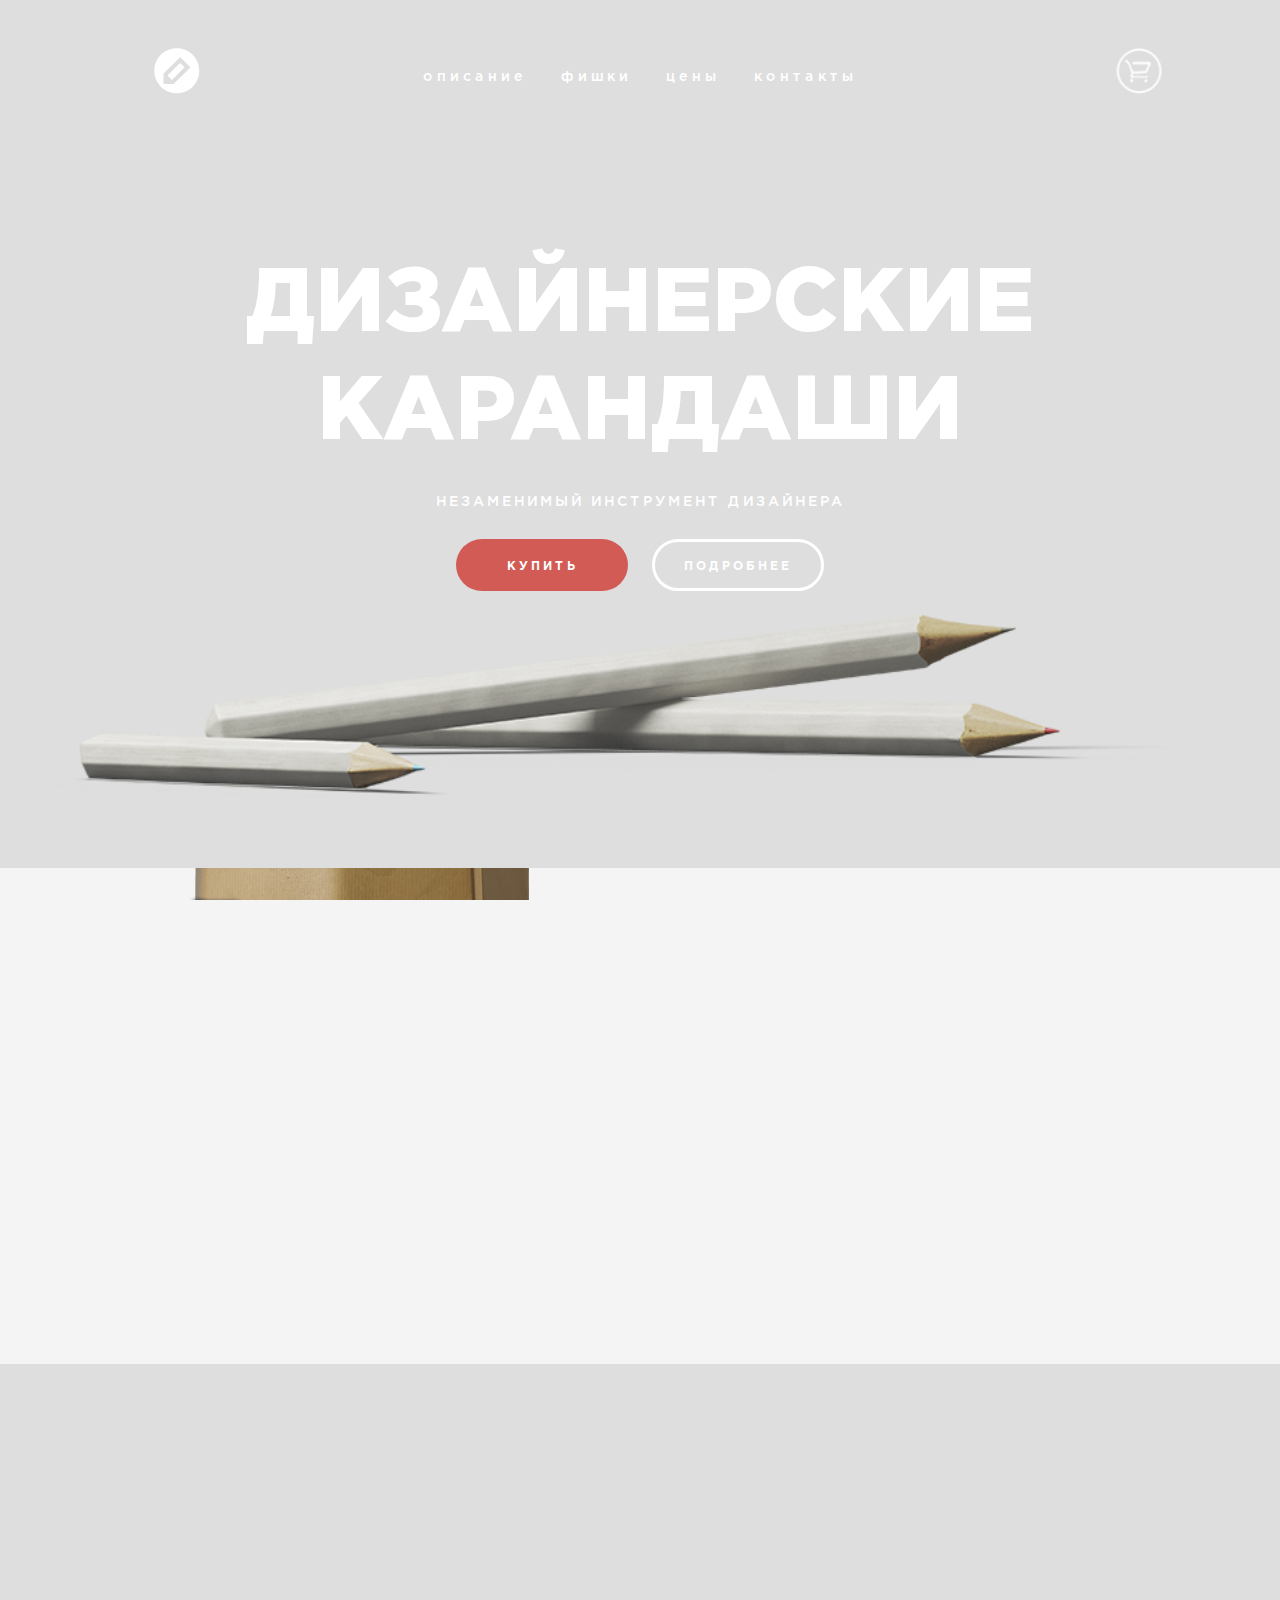
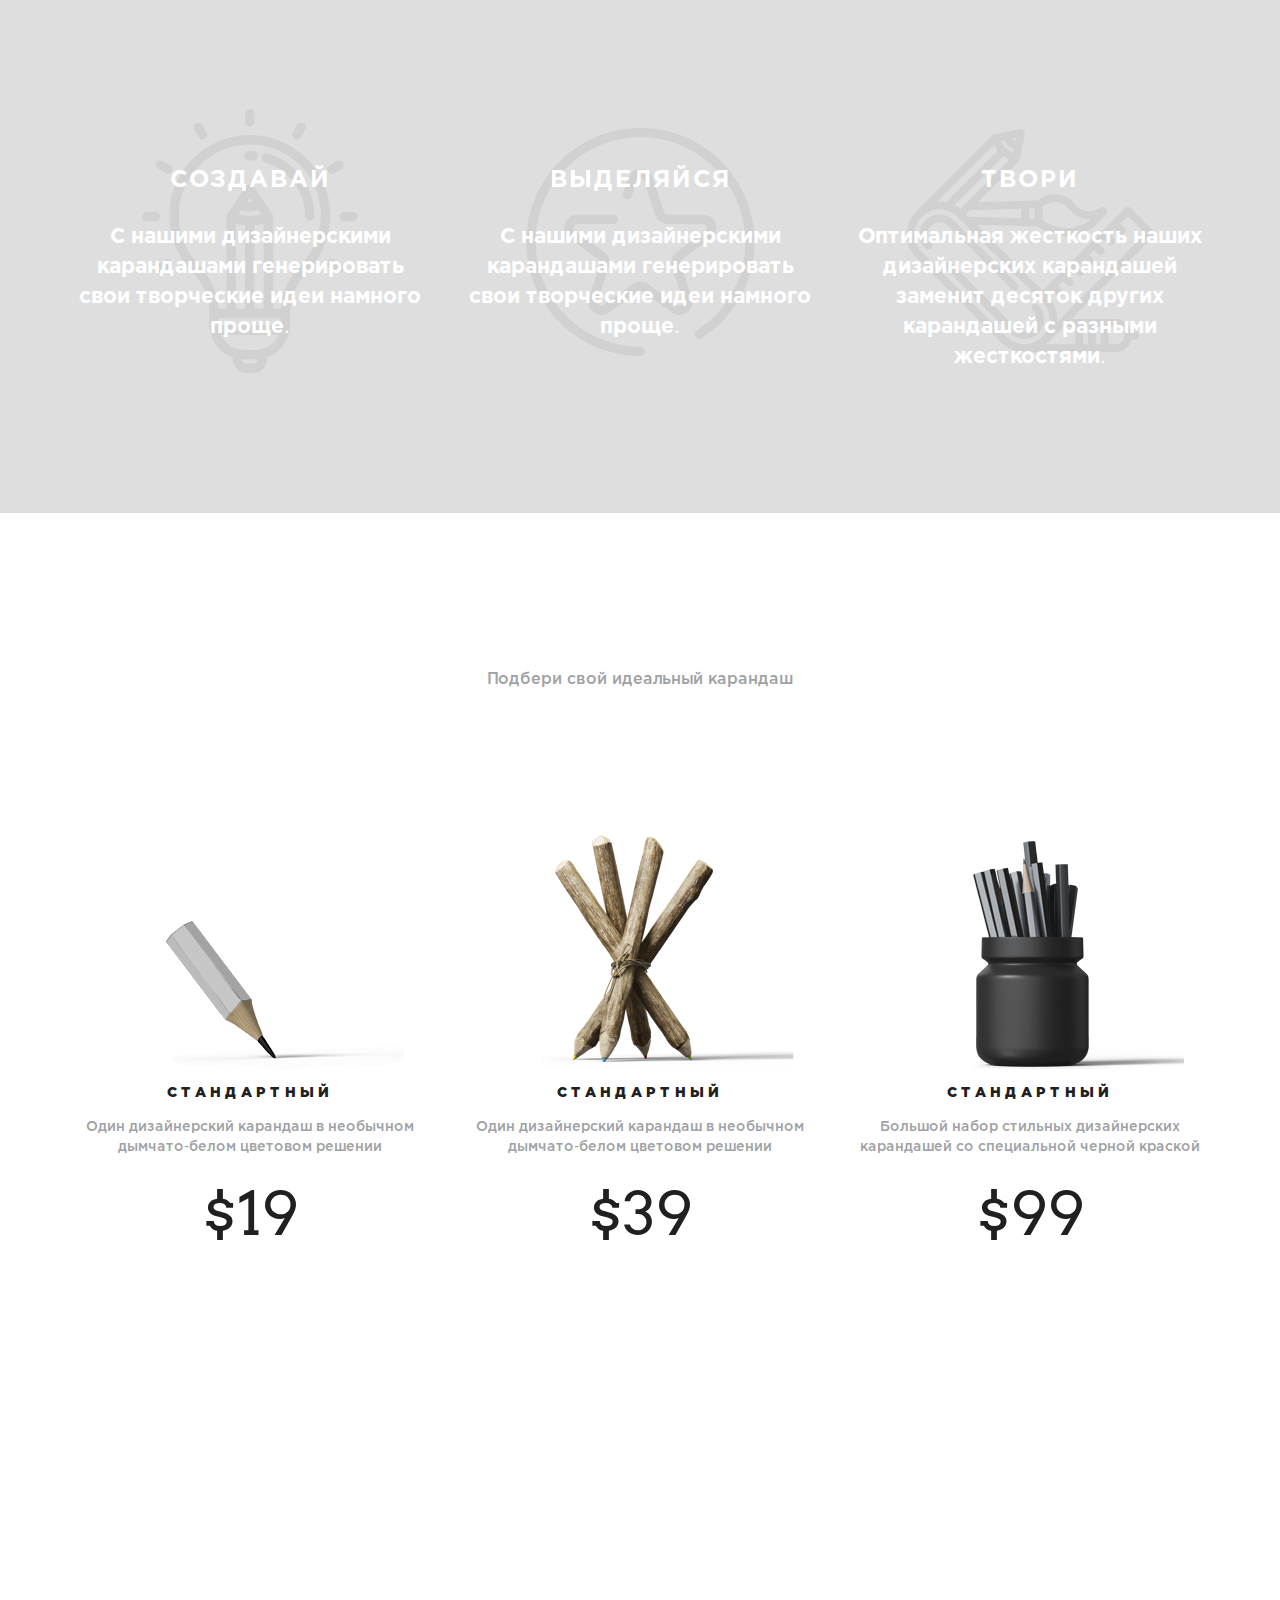
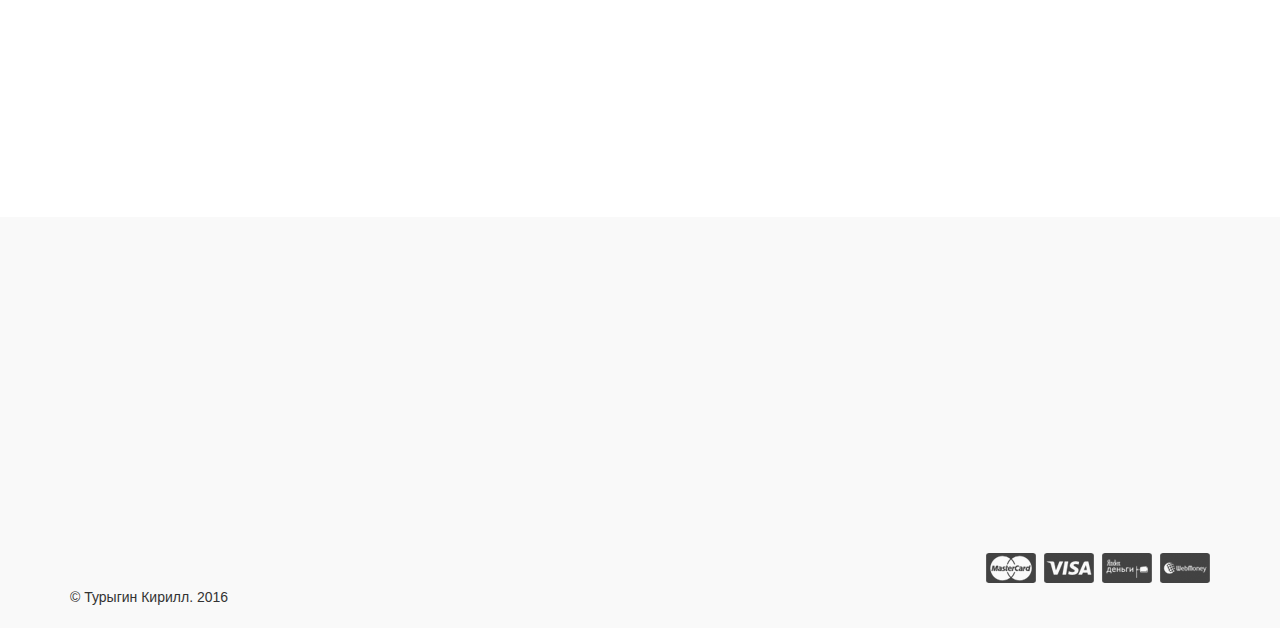
==== pensils/index.html @ 2b2a5c57 "gihub" ====
<!DOCTYPE html>
<html lang="ru">
<head>
	<meta charset="UTF-8">
	<title>Дизайнерские карандаши</title>
  <link rel="stylesheet" href="css/bootstrap.min.css">
  <link rel="stylesheet" href="/css/font-awesome.min.css">
  <link href="https://fonts.googleapis.com/css?family=Arvo" rel="stylesheet">
  <link rel="stylesheet" href="css/animate.min.css">
	<link rel="stylesheet" href="css/style.css">
</head>
<body>
    <header>
    	<div class="container">
    		<div class="row">
    		<div class="col-xs-1 col-md-2">
    			<a href="#"><img class="logo" src="images/Logo svg.svg" onerror="this.onerror=null; this.src='images/Logo.png'"></a>
    		</div>
            <div class="col-xs-10 col-md-8">
            	<ul class="menu">
            		<li><a href="#">описание</a></li>
            		<li><a href="#">фишки</a></li>
            		<li><a href="#">цены</a></li>
            		<li><a href="#">контакты</a></li>
            	</ul>
            </div>
    		<div class=" col-xs-1 col-md-2">
    			<a href="#"><img class="cart" src="images/korzina svg.svg" onerror="this.onerror=null; this.src='images/korzina.png'"></a>
    		</div>
    		</div>
    		<div class="row">
    			<h1 class="wow fadeInDown">Дизайнерские карандаши</h1>
    			<p class="deskr">Незаменимый инструмент дизайнера</p>
    			<p>
    				<a class="btn btn-red" href="#">купить</a>
    				<a class="btn btn-white" ref="#">подробнее</a>
    			</p>
    			<img class="pens-head" src="images/Pencils2.png" alt="карандаши">


    		</div>
    		</div>
    </header>

    <section class="sec-2">
    <div class="container">
    	<div class="row">
    		<div class="col-sm-6 col-sm-offset-6">
    			<p class="wow fadeInRight sec-2-cont">
    				Что может быть проще карандаша? Этот простой инструмент, знакомый всем с детства, не такой уж и примитивный, как кажется на первый взгляд. Наши дизайнерские карандаши позволяют не только чертить, писать и рисовать, но и создавать разнообразные художественные эффекты, эскизы, картины! Любой художник, графический дизайнер и любой другой человек творческой профессии должен иметь такой дизайнерский карандаш.
    			</p>
    		</div>
    	</div>
    </div>
    	
    </section>

   <section class="sec-3">
   	<div class="container">
   	<h2 class="wow fadeInUp" >Твой карандаш <br> — твоё оружие.</h2>
   		<div class="row">
   		<div class="col-xs-10 col-xs-offset-1 col-sm-4 col-sm-offset-0 col1">
   			<h3>Создавай</h3>
   			<p>
   			С нашими дизайнерскими карандашами генерировать свои творческие идеи намного проще.
   			</p>
   		</div>

   		<div class="col-xs-10 col-xs-offset-1 col-sm-4 col-sm-offset-0 col2">
   			<h3>Выделяйся</h3>
   			<p>
   			С нашими дизайнерскими карандашами генерировать свои творческие идеи намного проще.
   			</p>
   		</div>

   		<div class=" col-xs-10 col-xs-offset-1 col-sm-4 col-sm-offset-0 col3">
   			<h3>Твори</h3>
   			<p>
   			Оптимальная жесткость наших дизайнерских карандашей заменит десяток других карандашей с разными жесткостями.
   			</p>
   		</div>
   			
   		</div>
      <img class="wow fadeInRight bomb" src="images/Bomb.png" alt="">
   	</div>
   </section>

   <section class="sec4">
     <img class="wow rotateInUpLeft img4" src="images/Pencil.png" alt="">
     <div class="container">
      <h2 class="wow pulse" >Цены</h2>
      <p class="h3">Подбери свой идеальный карандаш</p>
       <div class="row">
         <div class="col=xs=8 col-sm-offset-2 col-sm-6 col-sm-offset-3 col-md-4 col-md-offset-0 card">
         <div class="img-wrap">
           <img src="images/Pencil one.png" alt="">
         </div>
           
           <h3>Стандартный</h3>
           <p>
           Один дизайнерский карандаш в необычном дымчато-белом цветовом решении
           </p>
          <p class="prise">$19</p>
          <a href="#" class="btn btn-card">купить</a>
         </div>

         <div class="col=xs=8 col-sm-offset-2 col-sm-6 col-sm-offset-3  col-md-4 col-md-offset-0 card">
          <div class="img-wrap">
           <img src="images/Pencils fore.png" alt="">
         </div>
           <h3>Стандартный</h3>
           <p>
           Один дизайнерский карандаш в необычном дымчато-белом цветовом решении
           </p>
          <p class="prise">$39</p>
          <a href="#" class="btn btn-card">купить</a>
         </div>

         <div class="col=xs=8 col-sm-offset-2 col-sm-6 col-sm-offset-3  col-md-4 col-md-offset-0 card">
          <div class="img-wrap">
           <img src="images/Pencils black.png" alt="">
           </div>
           <h3>Стандартный</h3>
           <p>
           Большой набор стильных дизайнерских карандашей со специальной черной краской
           </p>
          <p class="prise">$99</p>
          <a href="#" class="btn btn-card">купить</a>

        </div>
       </div>
     </div>
   </section>

   <section class="sec5">
     <div class="container">
       <div class="row">
         <h2 class="wow fadeInLeft" >Подпишись на новости и получи дизайнерский лист бумаги бесплатно!
         </h2>
         <img class="paper" src="images/paper.png" alt="">
         <form class="wow zoomIn form1" action="#">
           <input class="email" type="email" placeholder="E-mail">
           <button type="submit" value="" class="btn-form"><i class="fa fa-envelope-o fa-lg" aria-hidden="true"></i></button>
         </form>
       </div>
     </div>
   </section>

   <footer>
     <div class="container">
       <div class="row">
         <div class="col-sm-4 copy">
           <p>
             © Турыгин Кирилл. 2016
           </p>
         </div>
         <div class="col-sm-8 social">
           <div class="social-icon">

           <a href="#">
             <span class="fa-stack fa-lg">
               <i class="fa fa-circle fa-stack-2x"></i>
               <i class="fa fa-instagram fa-stack-1x fa-inverse"></i>
             </span>
            </a>

            <a href="#">
             <span class="fa-stack fa-lg">
               <i class="fa fa-circle fa-stack-2x"></i>
               <i class="fa fa-vk fa-stack-1x fa-inverse"></i>
             </span>
            </a>

            <a href="#">
              <span class="fa-stack fa-lg">
               <i class="fa fa-circle fa-stack-2x"></i>
               <i class="fa fa-facebook fa-stack-1x fa-inverse"></i>
             </span>
             </a>

             <a href="#">
              <span class="fa-stack fa-lg">
               <i class="fa fa-circle fa-stack-2x"></i>
               <i class="fa fa-twitter fa-stack-1x fa-inverse"></i>
             </span>
             </a>


           </div>
           <div class="banking">
           <a href="#"><img src="images/mastercard-64.png" alt=""></a>
           <a href="#"><img src="images/visa-64.png" alt=""></a>
           <a href="#"><img src="images/yandex-64.png" alt=""></a>
           <a href="#"><img src="images/webmoney-64.png" alt=""></a>
             
           </div>
         </div>
       </div>
     </div>
   </footer>

<script src="js/wow.min.js"></script>

<script>
  new WOW().init();
</script>

</body>
</html>
---- pensils/css/style.css ----
@font-face {
  font-family: 'Gotham Pro- black';
  src: url('../fonts/GothamPro-Black.eot');
  src: url('../fonts/GothamPro-Black.eot?#iefix') format('embedded-opentype'), url('../fonts/GothamPro-Black.woff2') format('woff2'), url('../fonts/GothamPro-Black.woff') format('woff'), url('../fonts/GothamPro-Black.ttf') format('truetype'), url('../fonts/GothamPro-Black.svg#GothamPro-Black') format('svg');
  font-weight: 900;
  font-style: normal;
}
@font-face {
  font-family: 'Gotham Pro medium';
  src: url('../fonts/GothamPro-Medium.eot');
  src: url('../fonts/GothamPro-Medium.eot?#iefix') format('embedded-opentype'), url('../fonts/GothamPro-Medium.woff2') format('woff2'), url('../fonts/GothamPro-Medium.woff') format('woff'), url('../fonts/GothamPro-Medium.ttf') format('truetype'), url('../fonts/GothamPro-Medium.svg#GothamPro-Medium') format('svg');
  font-weight: 500;
  font-style: normal;
}
@font-face {
  font-family: 'Gotham Pro bold';
  src: url('../fonts/GothamPro-Bold.eot');
  src: url('../fonts/GothamPro-Bold.eot?#iefix') format('embedded-opentype'), url('../fonts/GothamPro-Bold.woff2') format('woff2'), url('../fonts/GothamPro-Bold.woff') format('woff'), url('../fonts/GothamPro-Bold.ttf') format('truetype'), url('../fonts/GothamPro-Bold.svg#GothamPro-Bold') format('svg');
  font-weight: bold;
  font-style: normal;
}
a,
a:hover,
a:active,
a:visited {
  text-decoration: none;
}
h2 {
  font-family: 'Gotham Pro- black', sans-serif;
  font-size: 80px;
  line-height: 1.2;
  text-transform: uppercase;
  color: #ffffff;
}
.btn {
  display: inline-block;
  width: 172px;
  height: 52px;
  text-align: center;
  border-radius: 26px;
  color: #ffffff;
  font-family: 'Gotham Pro bold', sans-serif;
  font-size: 12px;
  letter-spacing: 3px;
  text-transform: uppercase;
  padding-top: 19px;
  vertical-align: middle;
}
.btn:hover {
  color: #ffffff;
}
/* первый экран*/
header {
  background-color: #dedede;
  text-align: center;
}
header h1 {
  font-family: 'Gotham Pro- black', sans-serif;
  font-size: 90px;
  color: #ffffff;
  text-transform: uppercase;
  text-align: center;
  margin-top: 150px;
  line-height: 1.2em;
  margin-bottom: 25px;
}
.deskr {
  color: #ffffff;
  font-style: 14px;
  font-family: 'Gotham Pro medium', sans-serif;
  text-transform: uppercase;
  letter-spacing: 3px;
  margin: 0;
  padding: 0;
  margin-bottom: 27px;
}
.logo {
  width: 46px;
  height: 46px;
  margin-top: 48px;
  margin-left: 48px;
}
.cart {
  float: right;
  width: 46px;
  height: 46px;
  margin-top: 48px;
  margin-right: 48px;
}
.menu {
  display: block;
  text-align: center;
  margin-top: 66px;
  padding: 0;
}
.menu li {
  display: inline-block;
  text-align: center;
  margin: 0 15px;
  padding: 0;
}
.menu li a {
  font-size: 14px;
  color: #ffffff;
  font-family: 'Gotham Pro Medium', sans-serif;
  letter-spacing: 4px;
  position: relative;
}
.menu li a::after {
  content: "";
  position: absolute;
  display: block;
  width: 0px;
  height: 3px;
  left: -2px;
  top: 130%;
  background-color: #a9252a;
  -webkit-transition: all 0.5s;
  -o-transition: all 0.5s;
  transition: all 0.5s;
}
.menu li:hover a {
  color: #a9252a;
}
.menu li:hover a::after {
  width: 100%;
}
.btn-red {
  background-color: #d25b55;
}
.btn-white {
  margin-left: 20px;
  padding-top: 16px;
  border: 3px solid #ffffff;
}
.pens-head {
  padding-top: 10px;
  padding-bottom: 65px;
  min-width: 100%;
}
/* конец первого экрана*/
/* второй экран*/
.sec-2 {
  background: #f4f4f4 url(../images/Pencils.png) 20% 100% no-repeat fixed;
  margin: 0;
  padding: 0;
}
.sec-2-cont {
  font-family: 'Gotham Pro medium', sans-serif;
  font-size: 16px;
  color: #515151;
  margin-top: 174px;
  margin-bottom: 139px;
}
/* конец второго экрана  */
/* третий экран  */
.sec-3 {
  margin: 0;
  padding: 0;
  position: relative;
  text-align: center;
  background-color: #dedede;
  color: #ffffff;
  padding-bottom: 100px;
}
.sec-3 h2 {
  padding-top: 1px;
}
.sec-3 h3 {
  font-size: 24px;
  text-transform: uppercase;
  letter-spacing: 2px;
  padding-top: 50px;
  font-family: 'Gotham Pro bold', sans-serif;
}
.sec-3 p {
  font-size: 21px;
  font-family: 'Gotham Pro bold', sans-serif;
  padding-bottom: 20px;
}
.col1 {
  background: url(../images/lamp.png) 50% 65% no-repeat;
}
.col2 {
  background: url(../images/F2.png) 50% 60% no-repeat;
}
.col3 {
  background: url(../images/f3.png) 50% 40% no-repeat;
}
.bomb {
  position: absolute;
  right: 0;
  top: 0;
}
/* конец третьего экрана */
/* четвертый экран */
.sec4 {
  position: relative;
  text-align: center;
  padding-bottom: 50px;
}
.sec4 .img4 {
  position: absolute;
  top: -60px;
  left: 15px;
}
.sec4 h2 {
  color: #4c4c4c;
  margin-bottom: 0;
  padding-bottom: 0;
  line-height: 1;
}
.sec4 .h3 {
  margin-top: 0;
  padding-top: 10px;
  color: #9fa2a5;
  font-family: 'Gotham Pro medium', sans-serif;
  font-size: 16px;
  padding-bottom: 50px;
}
.sec4 h3 {
  color: #202020;
  text-transform: uppercase;
  letter-spacing: 4px;
  font-family: 'Gotham Pro- black', sans-serif;
  font-size: 14px;
}
.sec4 .card {
  margin-top: 50px;
  border: 1px solid #fff;
  border-radius: 5px;
}
.sec4 .card p {
  color: #9fa2a5;
  font-size: 14px;
  font-family: 'Gotham Pro medium', sans-serif;
}
.sec4 .card .img-wrap {
  height: 260px;
  position: relative;
}
.sec4 .card .img-wrap img {
  position: absolute;
  right: 25px;
  bottom: 0;
}
.sec4 .card .prise {
  font-family: 'Arvo', serif;
  font-size: 60px;
  color: #202020;
  margin: 0;
  padding: 0;
  padding-bottom: 24px;
}
.sec4 .card:hover {
  border: 1px solid #a1a1a1;
  background-color: #595959;
}
.sec4 .card:hover .btn-card {
  background-color: #d25b55;
}
.sec4 .card .btn-card {
  margin-bottom: 37px;
  height: 47px;
  width: 161px;
  padding-top: 15px;
}
/* конец четвёртого экрана */
/* пятый экран */
.sec5 {
  text-align: center;
  position: relative;
}
.sec5 h2 {
  color: #4c4c4c;
  text-transform: none;
  font-size: 60px;
  position: relative;
  z-index: 300;
  margin-bottom: 100px;
}
.paper {
  position: absolute;
  display: block;
  margin: auto;
  padding-left: 50px;
  top: 50px;
  max-width: 100%;
}
.form1 {
  position: relative;
  text-align: left;
  margin: auto;
  margin-bottom: -25px;
  z-index: 301;
  display: block;
  width: 313px;
  background: url(../images/form-bg.png) 50% 50% no-repeat;
}
.form1 .email {
  vertical-align: middle;
  margin: 0;
  padding: 0;
  margin-top: -px;
  height: 40px;
  width: 230px;
  margin-left: 30px;
  border: none;
  padding-left: 20px;
  font-size: 16px;
}
.form1 .btn-form {
  background-color: #d25b55;
  border: none;
  height: 41px;
  width: 44px;
  margin-top: 4px;
  border-top-right-radius: 5px;
  border-bottom-right-radius: 5px;
  color: #ffffff;
}
.form1 .btn-form:hover {
  background-color: red;
}
/* конец пятого экрана */
/* начало футера */
footer {
  background-color: #f9f9f9;
}
footer .row {
  margin-top: 316px;
}
footer .social-icon {
  text-align: right;
}
footer .social-icon a {
  color: #9fa2a5;
}
footer .social-icon a:hover {
  color: #d25b55;
}
.banking {
  margin-top: 20px;
  margin-bottom: 45px;
  text-align: right;
}
.banking a {
  margin-left: 4px;
}
.copy {
  padding-top: 40px;
}
/* конец футера */
/* Large desktops and laptops */
/* Portrait tablets and medium desktops */
@media (min-width: 992px) and (max-width: 1199px) {
  .bomb {
    width: 600px;
  }
}
/* Portrait tablets and small desktops */
@media (max-width: 991px) {
  .logo {
    margin-left: 0px;
  }
  .cart {
    margin-right: 0;
  }
  .menu li {
    margin: 0 10px;
  }
  .menu li a {
    letter-spacing: 1px;
  }
  header h1 {
    font-size: 70px;
  }
  .sec-2-cont {
    background-color: rgba(244, 244, 244, 0.3);
    padding: 20px 10px;
    border-radius: 5px;
  }
  h2 {
    font-size: 60px;
  }
  .bomb {
    width: 500px;
  }
  .sec4 .img4 {
    width: 250px;
    top: -42px;
  }
  .sec5 h2 {
    font-size: 40px;
  }
  .paper {
    top: 20px;
    width: 600px;
  }
  footer .row {
    margin-top: 216px;
  }
}
/* Landscape phones and portrait tablets */
@media (max-width: 767px) {
  header h1 {
    font-size: 50px;
  }
  h2 {
    font-size: 50px;
  }
  .sec-3 h2 {
    padding-top: 70px;
  }
  .bomb {
    width: 400px;
  }
  .sec5 h2 {
    font-size: 30px;
    padding: 0 20;
  }
  footer .social-icon {
    text-align: left;
  }
  footer .banking {
    text-align: left;
  }
}
/* Landscape phones and smaller */
@media (max-width: 500px) {
  .menu li {
    margin: 0 5px;
  }
  .menu li a {
    letter-spacing: 0px;
    font-size: 12px;
  }
  header h1 {
    font-size: 40px;
  }
  h2 {
    font-size: 35px;
  }
  .bomb {
    width: 300px;
  }
  .sec4 .img4 {
    width: 200px;
    top: -34px;
  }
  footer .row {
    margin-top: 150px;
  }
  .paper {
    top: 80px;
  }
}
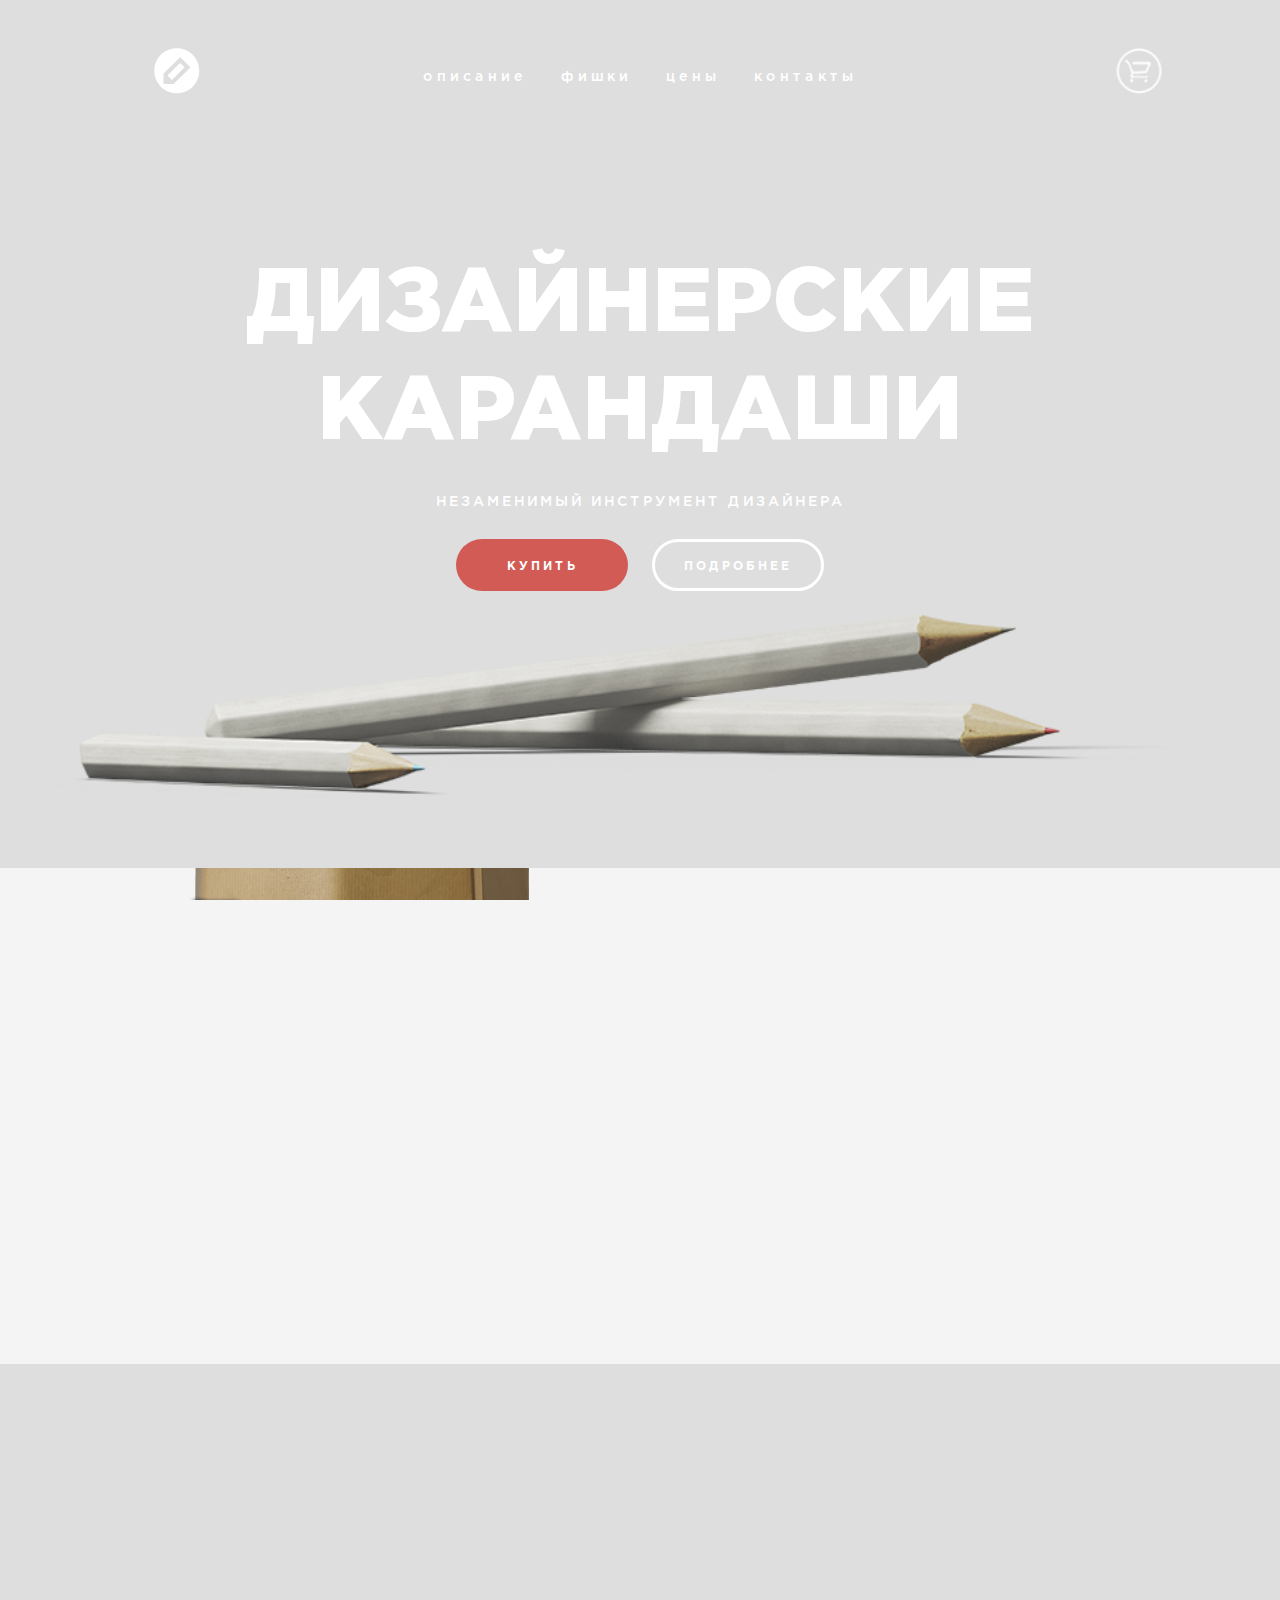
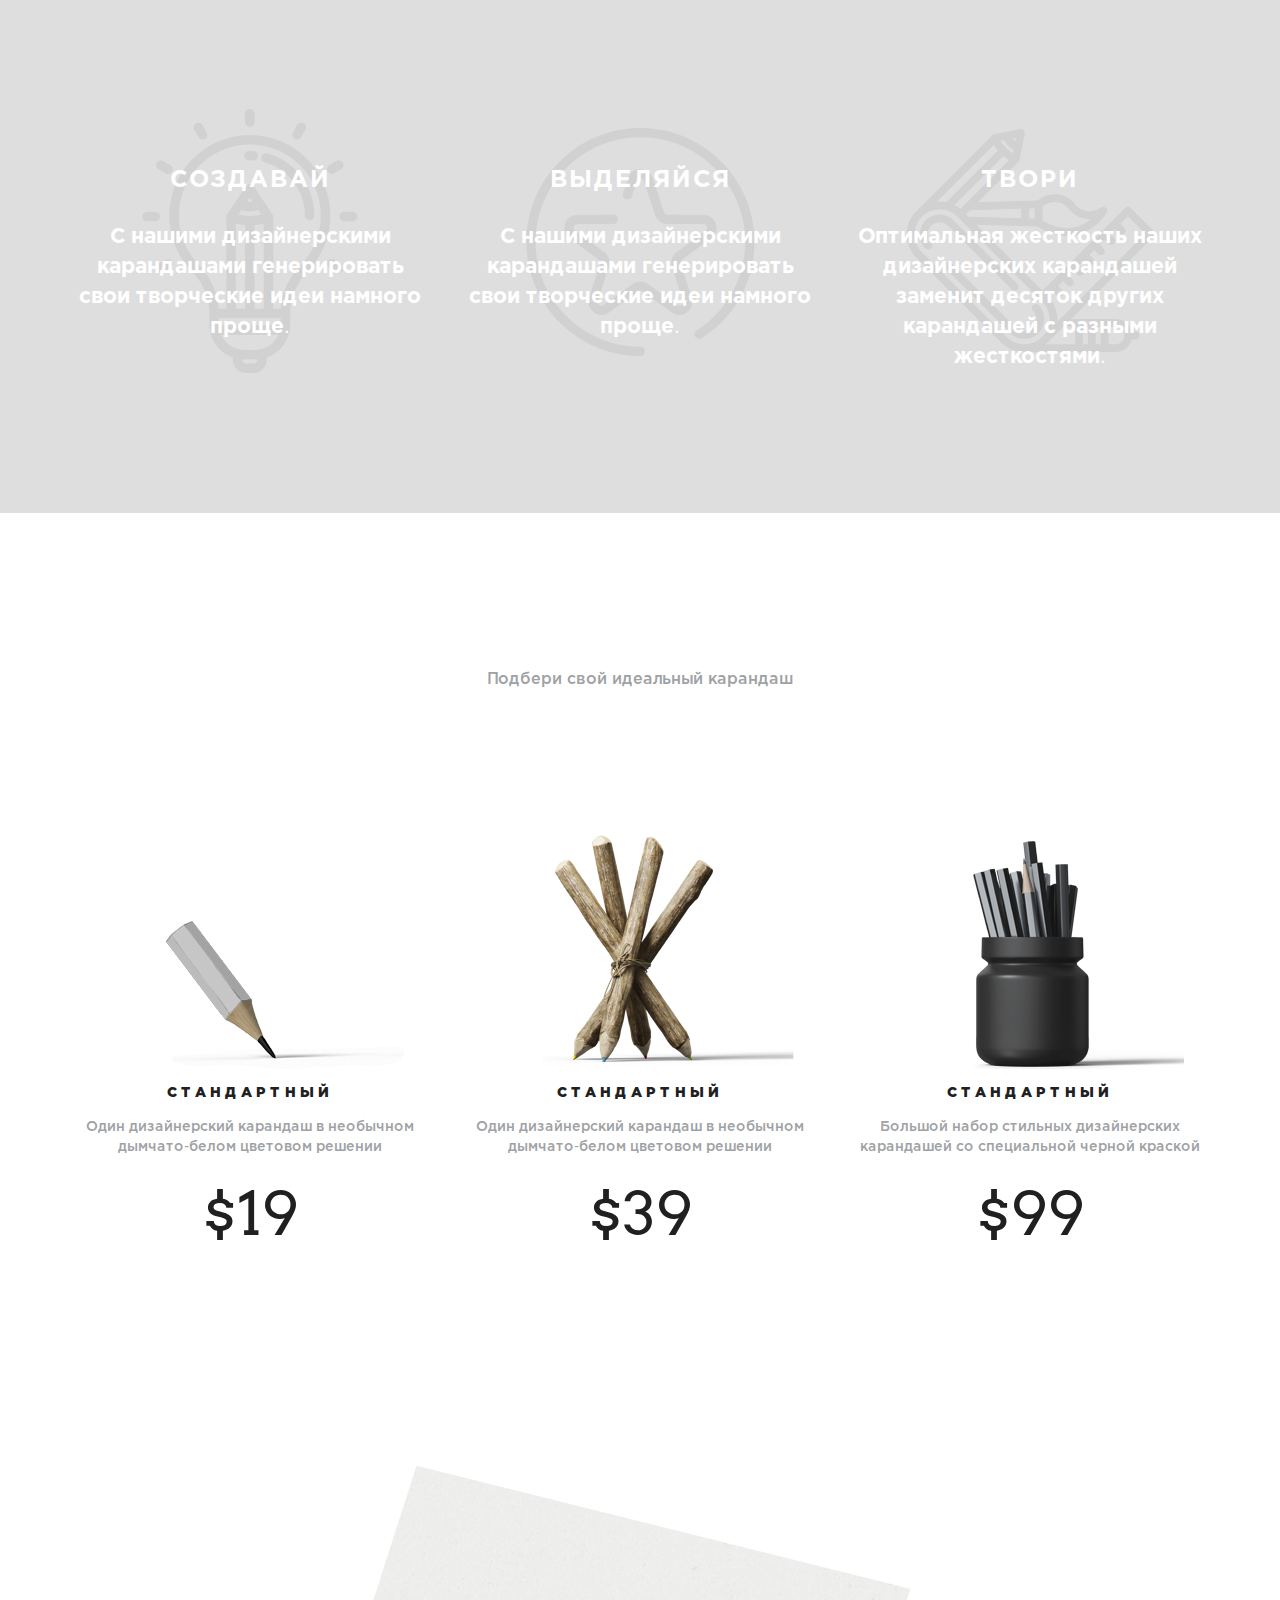
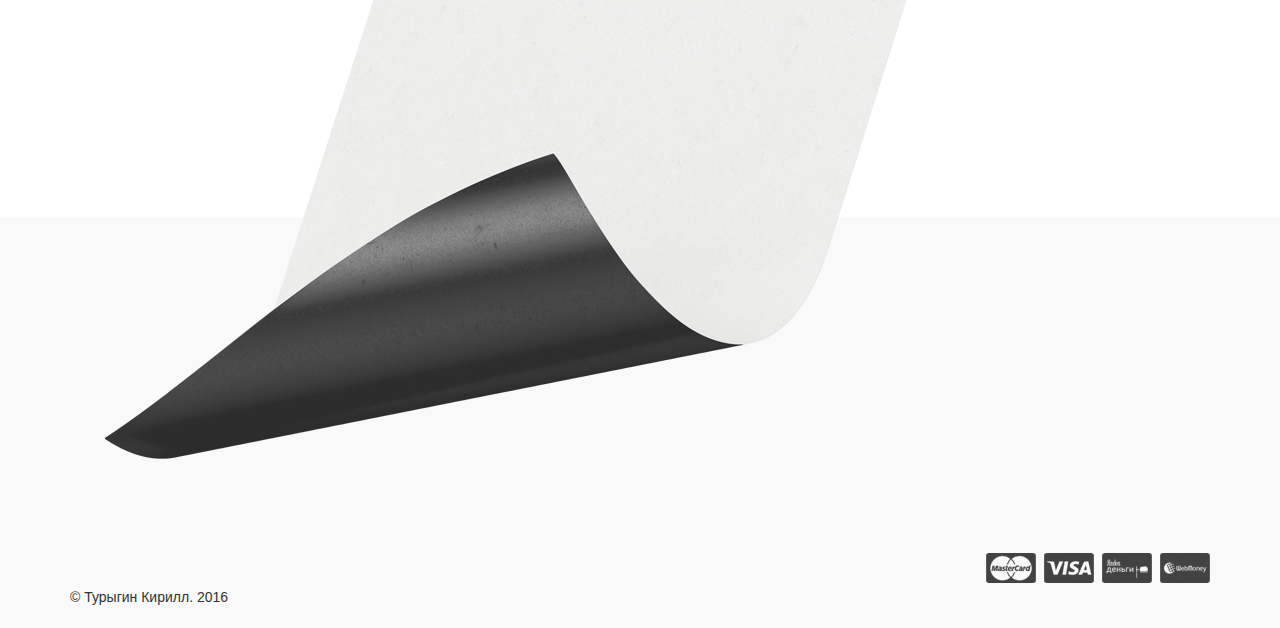
==== commit cee7acaf: "da" ====
--- a/pensils/index.html
+++ b/pensils/index.html
@@ -137,7 +137,8 @@
        <div class="row">
          <h2 class="wow fadeInLeft" >Подпишись на новости и получи дизайнерский лист бумаги бесплатно!
          </h2>
-         <img class="paper" src="images/paper.png" alt="">
+         <img class="paper" src="images/Paper.png" alt="">
+         
          <form class="wow zoomIn form1" action="#">
            <input class="email" type="email" placeholder="E-mail">
            <button type="submit" value="" class="btn-form"><i class="fa fa-envelope-o fa-lg" aria-hidden="true"></i></button>
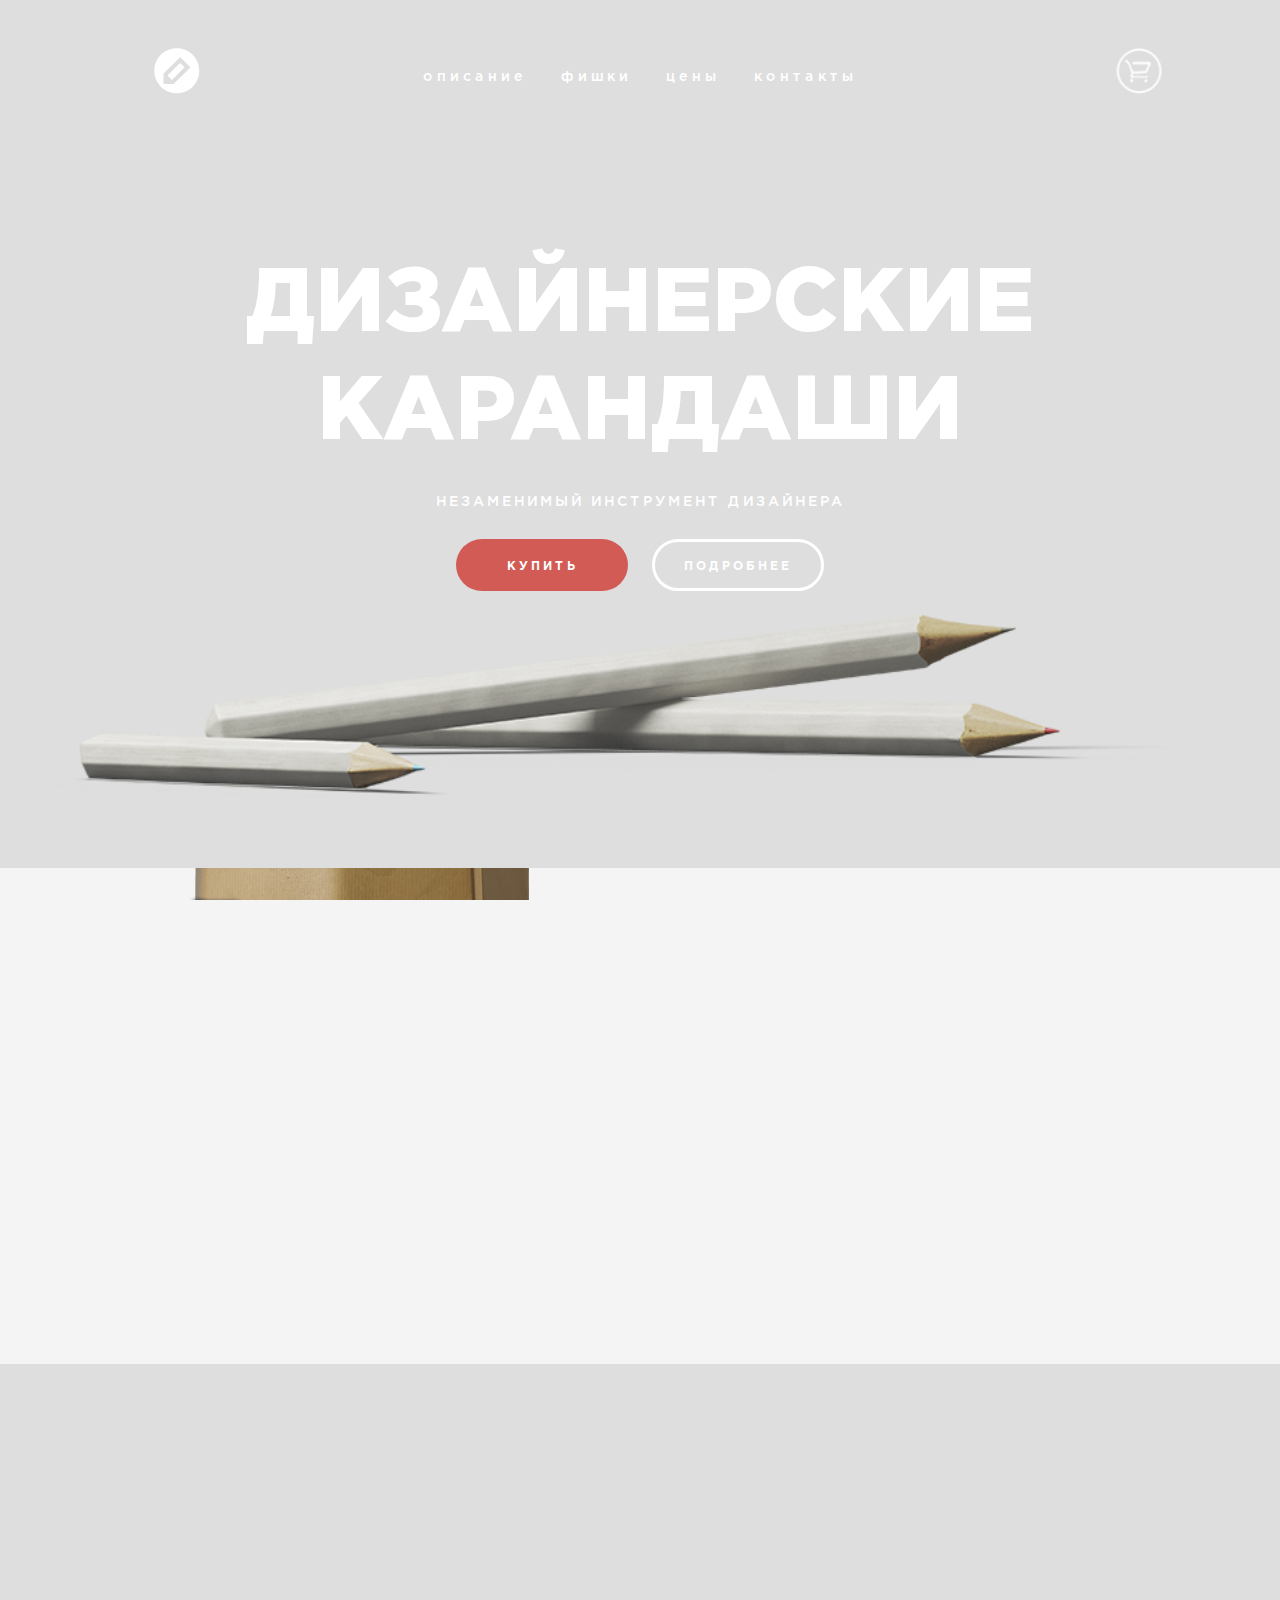
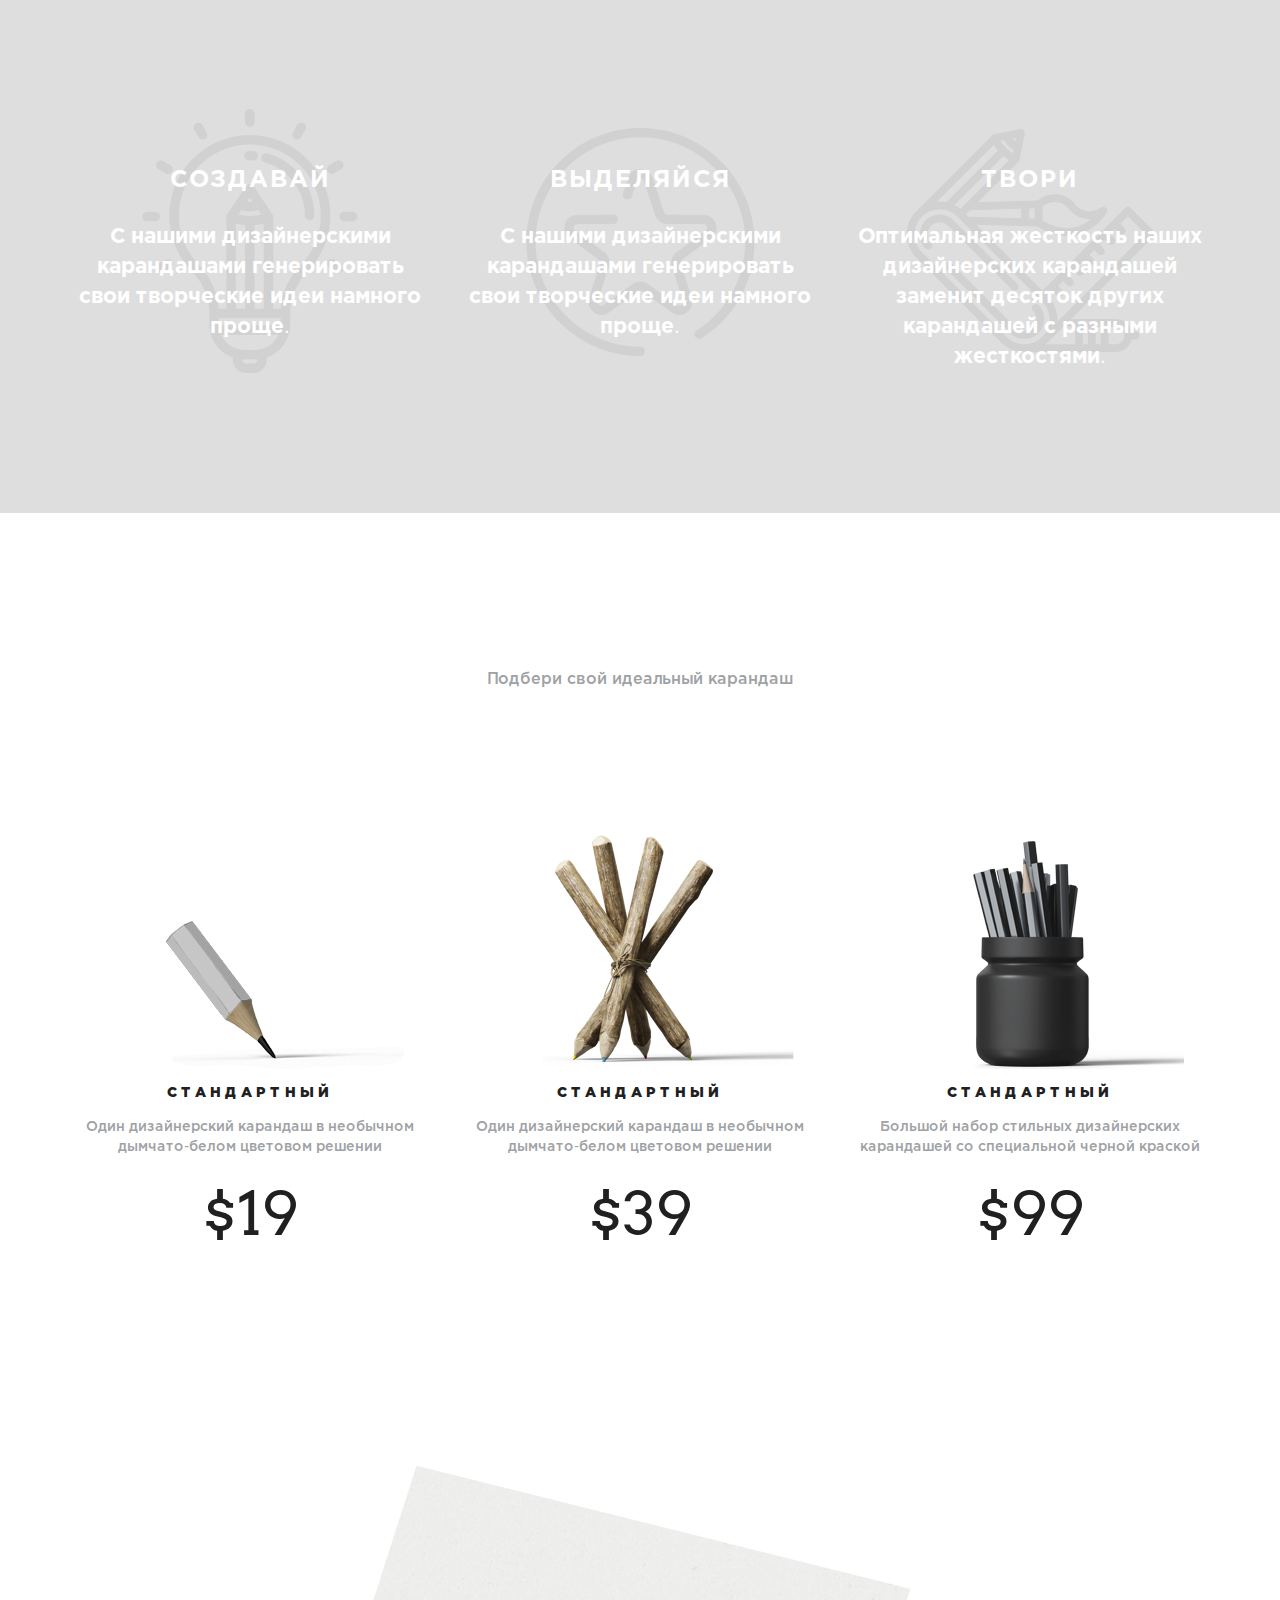
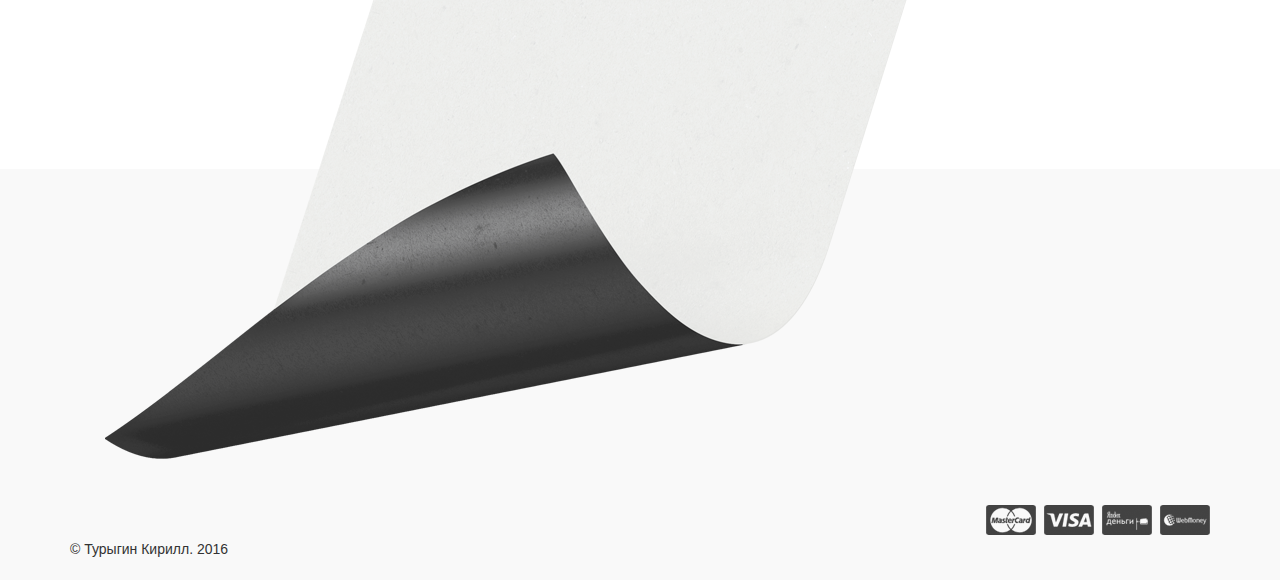
==== commit e2ff9b85: "vo" ====
--- a/pensils/index.html
+++ b/pensils/index.html
@@ -132,20 +132,21 @@
      </div>
    </section>
 
-   <section class="sec5">
-     <div class="container">
-       <div class="row">
-         <h2 class="wow fadeInLeft" >Подпишись на новости и получи дизайнерский лист бумаги бесплатно!
-         </h2>
-         <img class="paper" src="images/Paper.png" alt="">
-         
-         <form class="wow zoomIn form1" action="#">
-           <input class="email" type="email" placeholder="E-mail">
-           <button type="submit" value="" class="btn-form"><i class="fa fa-envelope-o fa-lg" aria-hidden="true"></i></button>
-         </form>
-       </div>
-     </div>
-   </section>
+<section class="sec5">
+    <div class="container">
+      <div class="row">
+        <h2 class="wow fadeInLeft">Подпишись на новости
+и получи дизайнерский лист
+бумаги бесплатно!</h2>
+        <img class="paper" src="images/Paper.png" alt="">
+        <form class="wow zoomIn form1" action="#">
+          <input class="email" type="email" placeholder="E-mail">
+          <button type="submit" value="" class="btn-form"><i class="fa fa-envelope-o  fa-lg" aria-hidden="true"></i></button>
+        </form>
+      </div>
+    </div>
+  </section>
+  
 
    <footer>
      <div class="container">
--- a/pensils/css/style.css
+++ b/pensils/css/style.css
@@ -275,6 +275,7 @@
   color: #4c4c4c;
   text-transform: none;
   font-size: 60px;
+  line-height: 1;
   position: relative;
   z-index: 300;
   margin-bottom: 100px;
@@ -289,19 +290,22 @@
 }
 .form1 {
   position: relative;
+  margin: 0;
+  padding: 0;
   text-align: left;
   margin: auto;
   margin-bottom: -25px;
   z-index: 301;
   display: block;
+  height: 49px;
   width: 313px;
-  background: url(../images/form-bg.png) 50% 50% no-repeat;
+  background: url('../images/form-bg.png') 50% 50% no-repeat;
 }
 .form1 .email {
   vertical-align: middle;
   margin: 0;
   padding: 0;
-  margin-top: -px;
+  margin-top: -1px;
   height: 40px;
   width: 230px;
   margin-left: 30px;
@@ -318,9 +322,11 @@
   border-top-right-radius: 5px;
   border-bottom-right-radius: 5px;
   color: #ffffff;
+  transition: all 0.5s;
 }
 .form1 .btn-form:hover {
-  background-color: red;
+  background-color: #a9252a;
+  box-shadow: 0 0 7px #a9252a;
 }
 /* конец пятого экрана */
 /* начало футера */
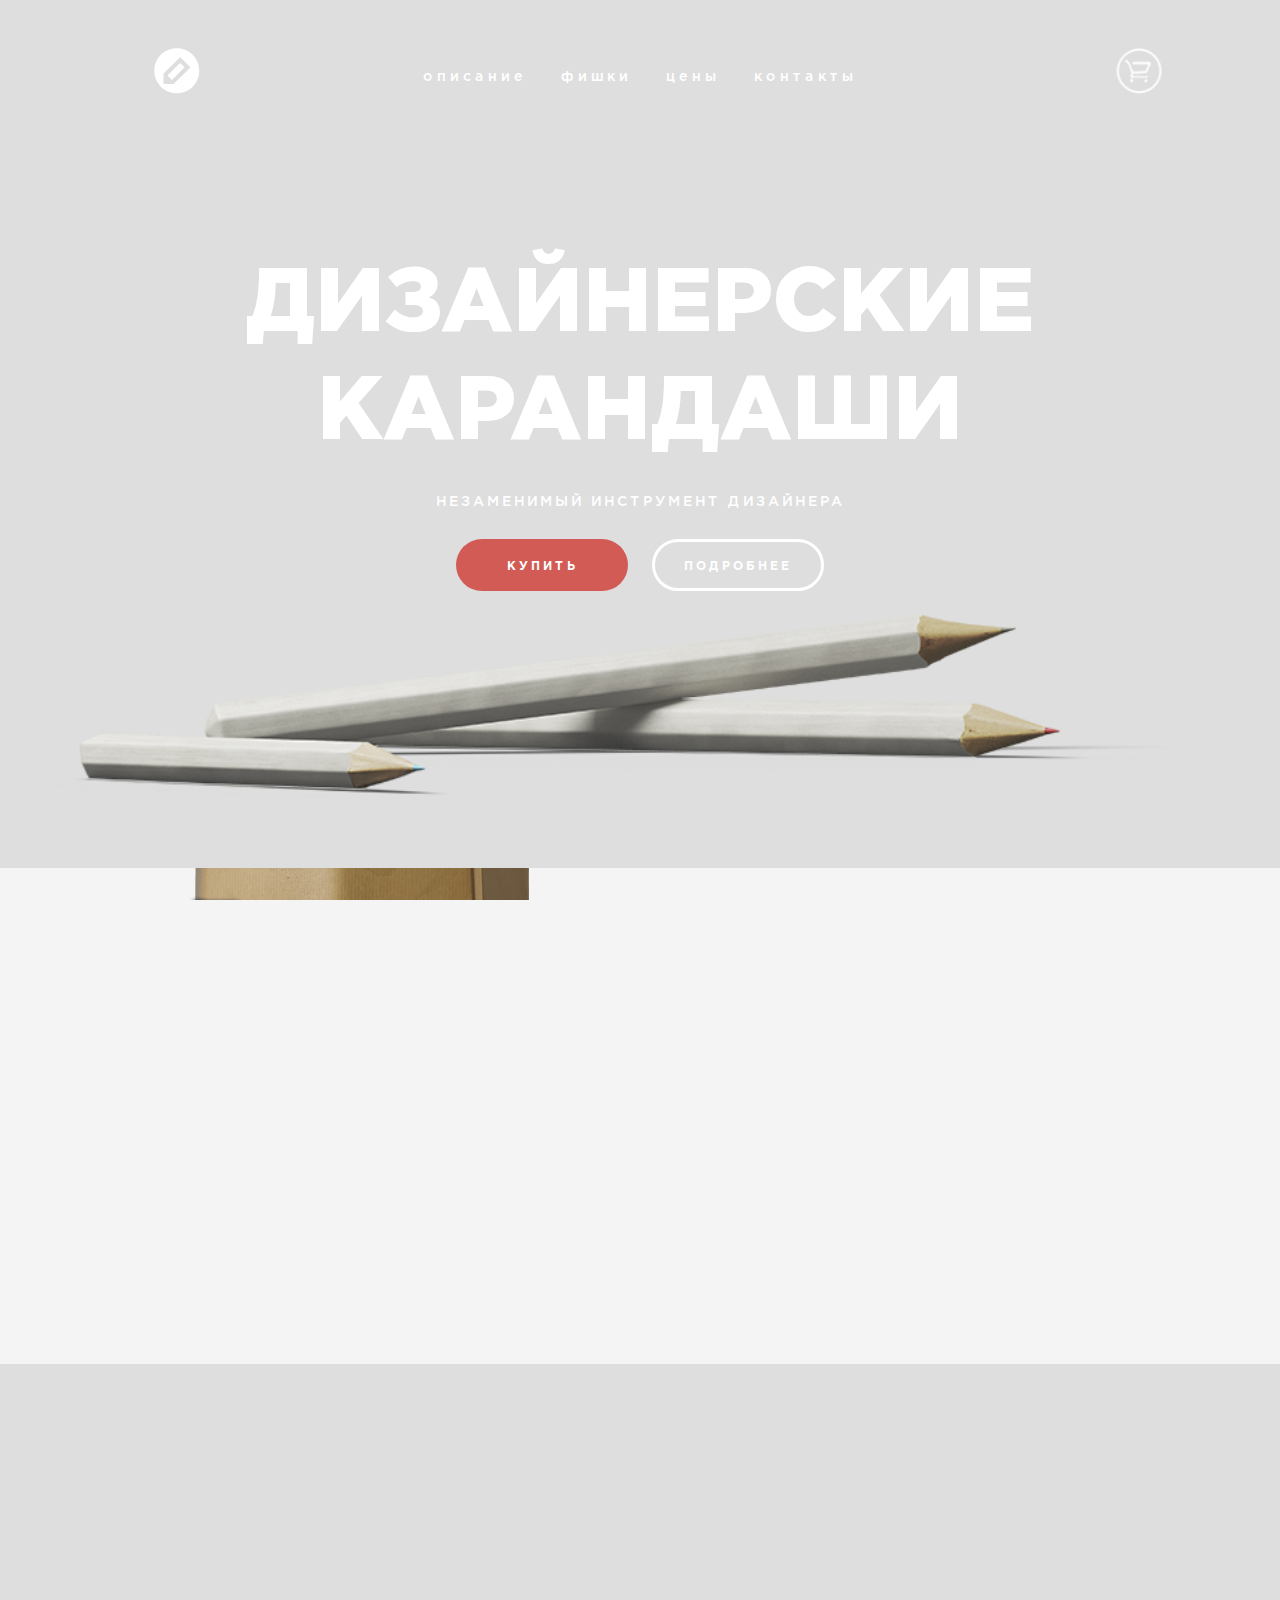
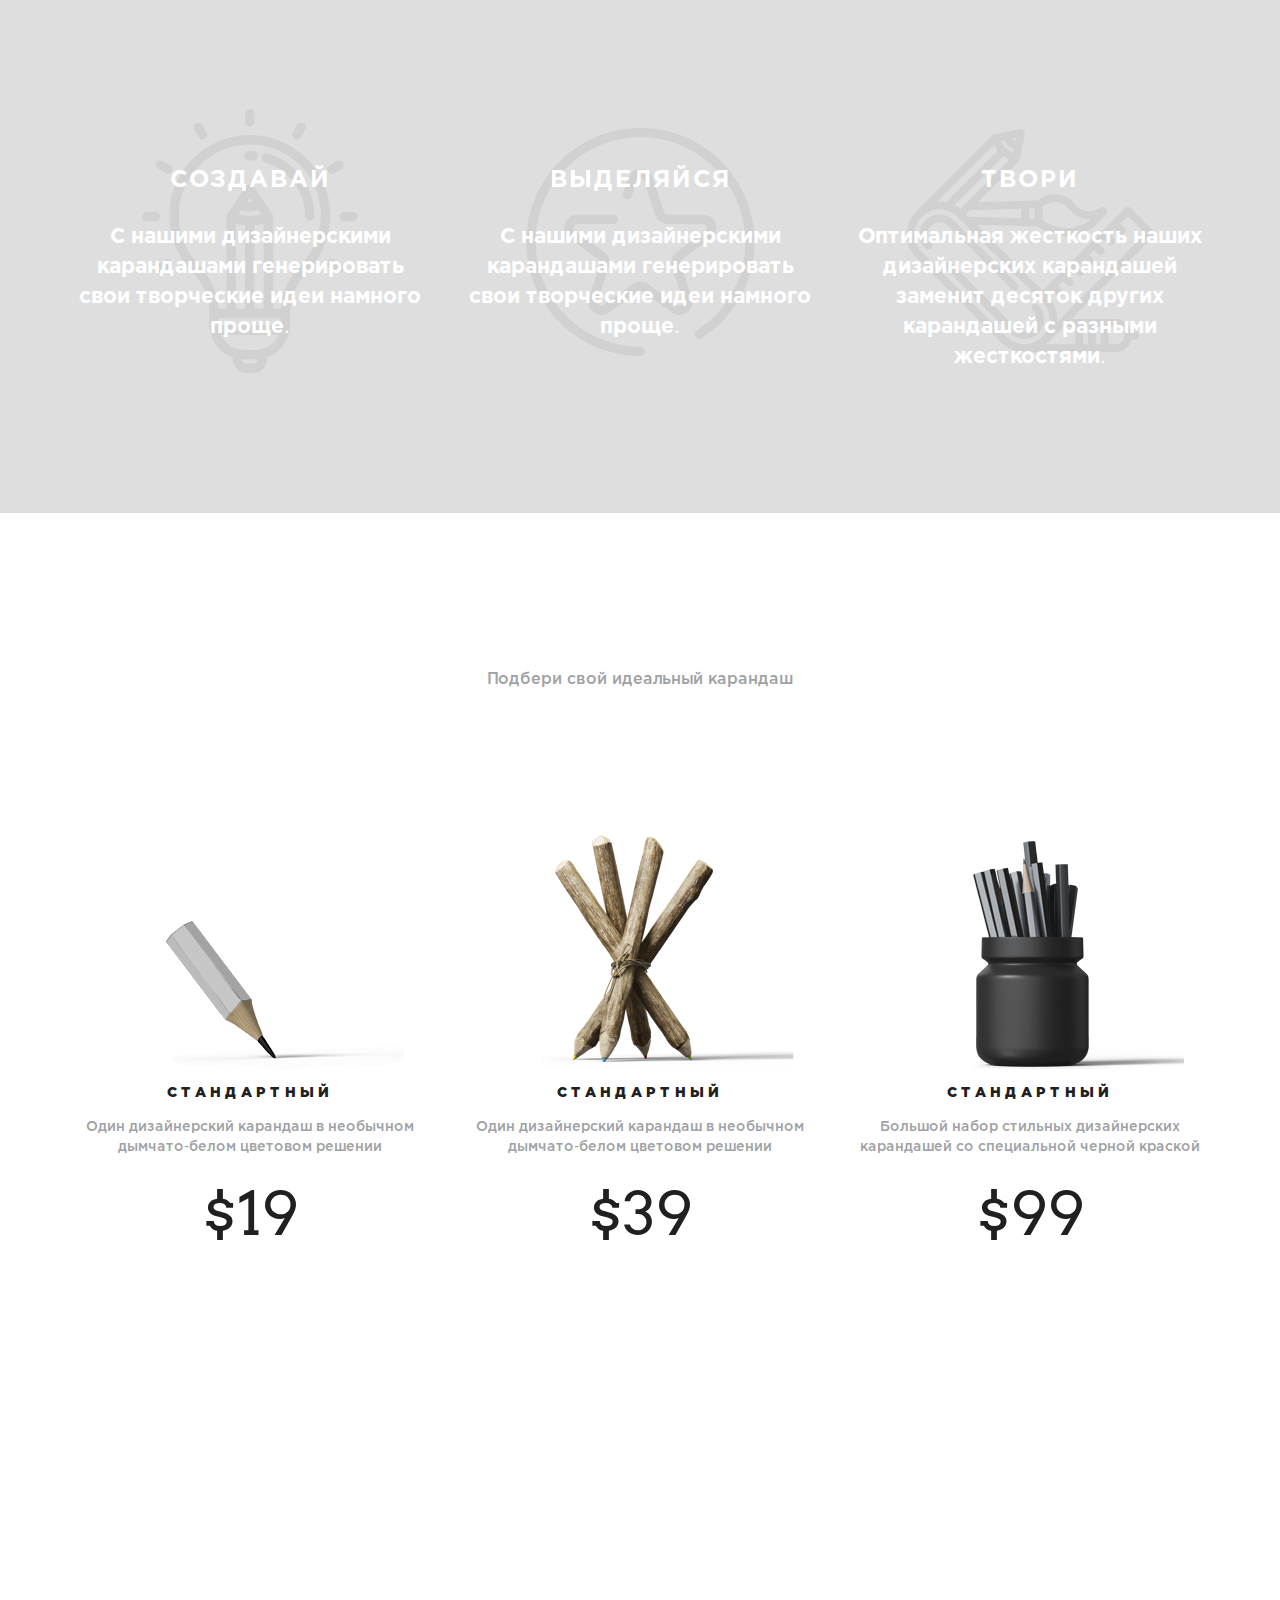
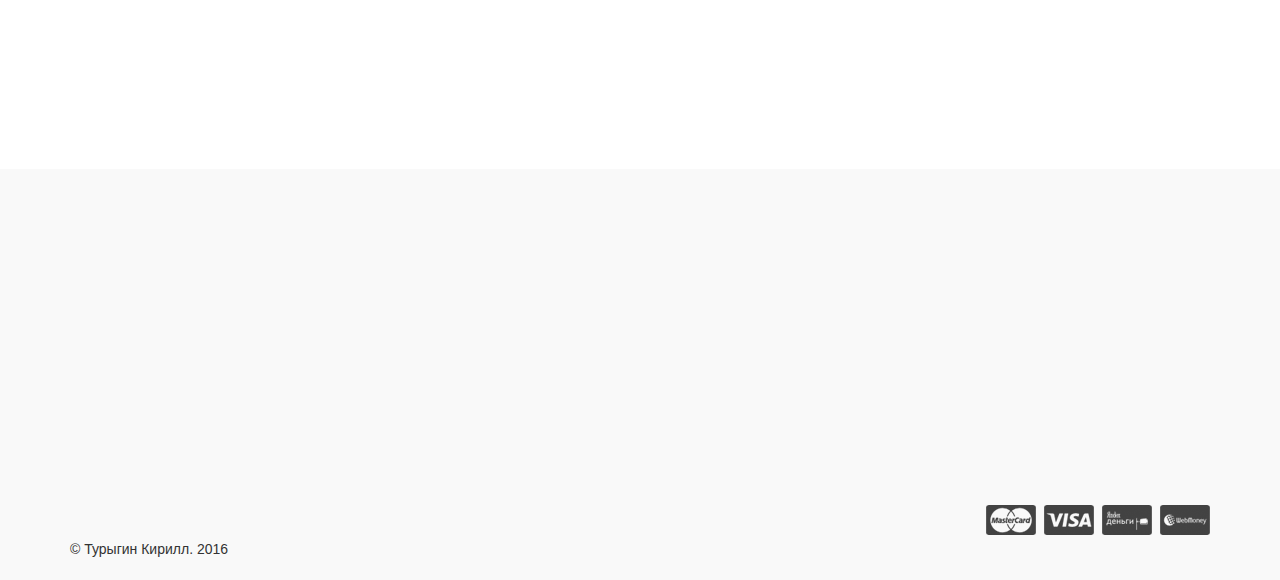
==== commit 93b0a557: "tgf" ====
--- a/pensils/index.html
+++ b/pensils/index.html
@@ -132,21 +132,19 @@
      </div>
    </section>
 
-<section class="sec5">
-    <div class="container">
-      <div class="row">
-        <h2 class="wow fadeInLeft">Подпишись на новости
-и получи дизайнерский лист
-бумаги бесплатно!</h2>
-        <img class="paper" src="images/Paper.png" alt="">
-        <form class="wow zoomIn form1" action="#">
-          <input class="email" type="email" placeholder="E-mail">
-          <button type="submit" value="" class="btn-form"><i class="fa fa-envelope-o  fa-lg" aria-hidden="true"></i></button>
-        </form>
-      </div>
-    </div>
-  </section>
-  
+   <section class="sec5">
+     <div class="container">
+       <div class="row">
+         <h2 class="wow fadeInLeft" >Подпишись на новости и получи дизайнерский лист бумаги бесплатно!
+         </h2>
+         <img class="paper" src="images/paper.png" alt="">
+         <form class="wow zoomIn form1" action="#">
+           <input class="email" type="email" placeholder="E-mail">
+           <button type="submit" value="" class="btn-form"><i class="fa fa-envelope-o fa-lg" aria-hidden="true"></i></button>
+         </form>
+       </div>
+     </div>
+   </section>
 
    <footer>
      <div class="container">
--- a/pensils/css/style.css
+++ b/pensils/css/style.css
@@ -145,6 +145,9 @@
   margin: 0;
   padding: 0;
 }
+.parallax-window {
+  background: transparent;
+}
 .sec-2-cont {
   font-family: 'Gotham Pro medium', sans-serif;
   font-size: 16px;
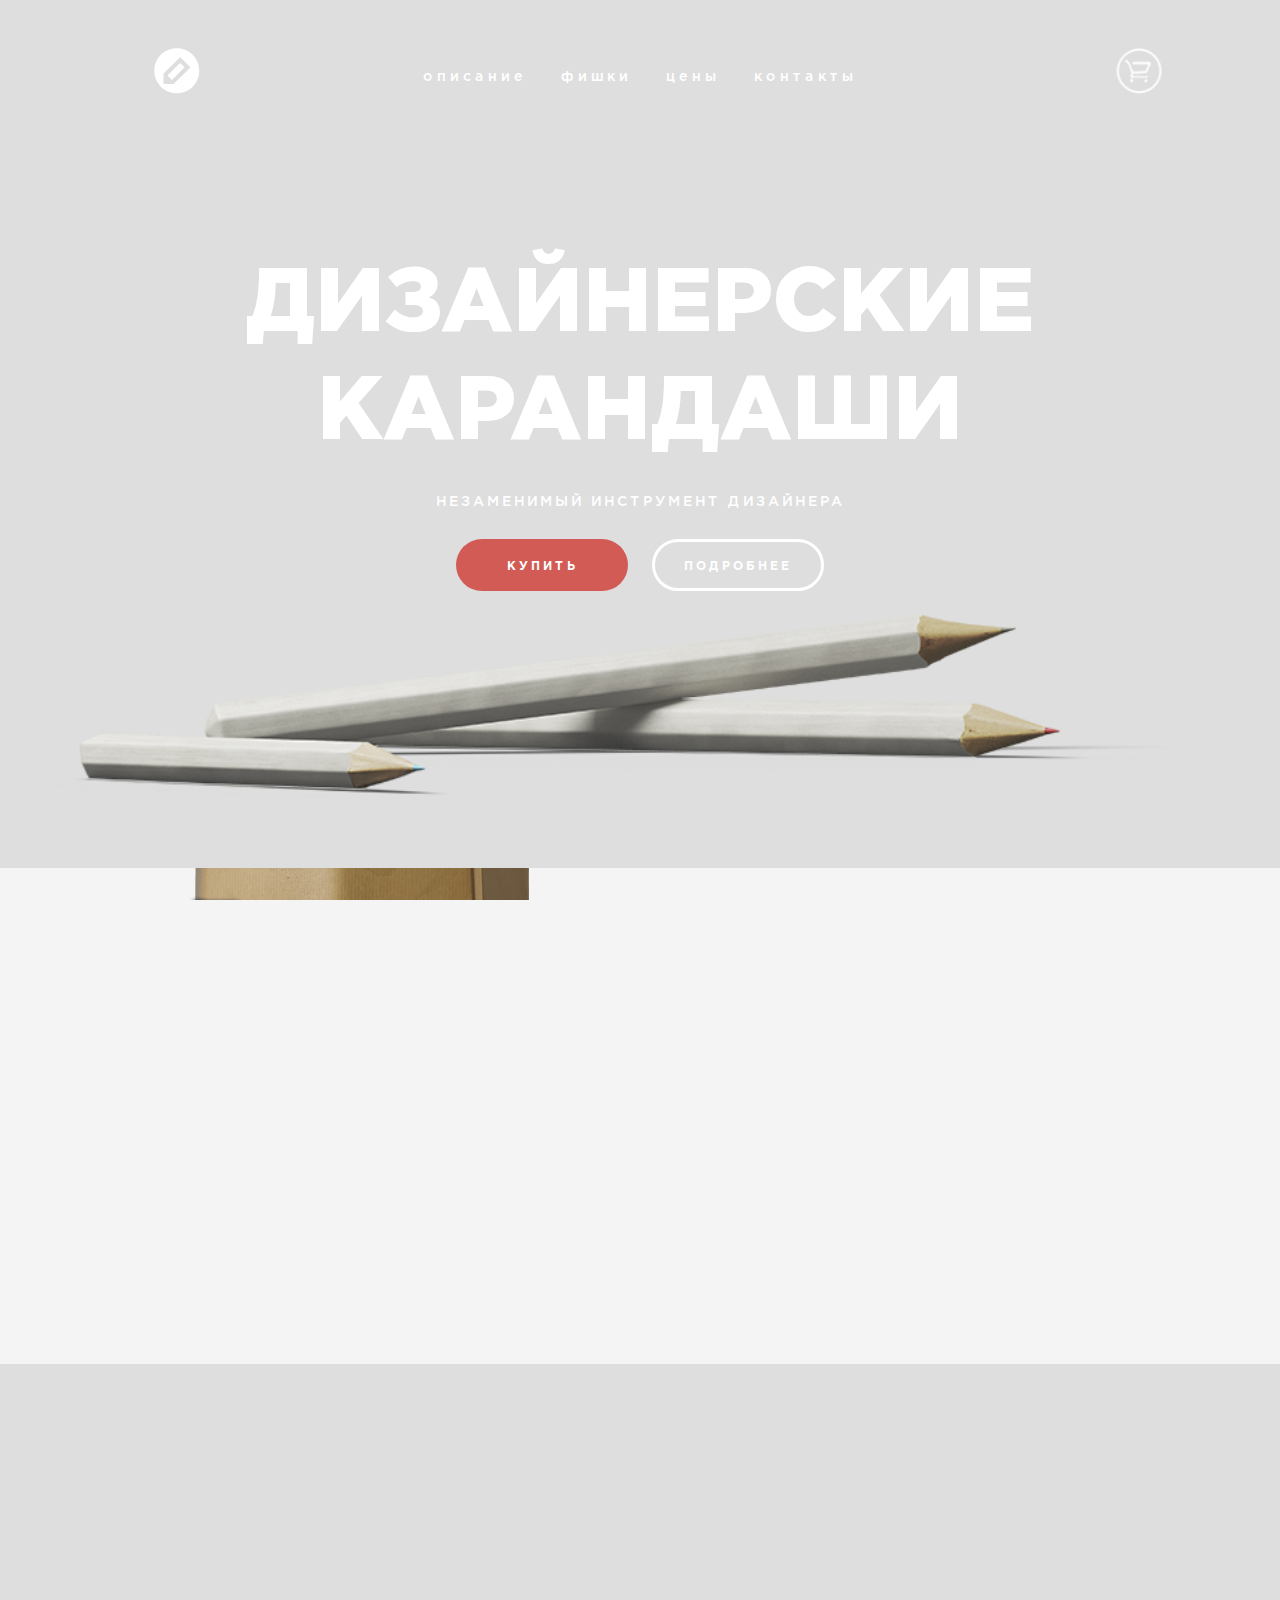
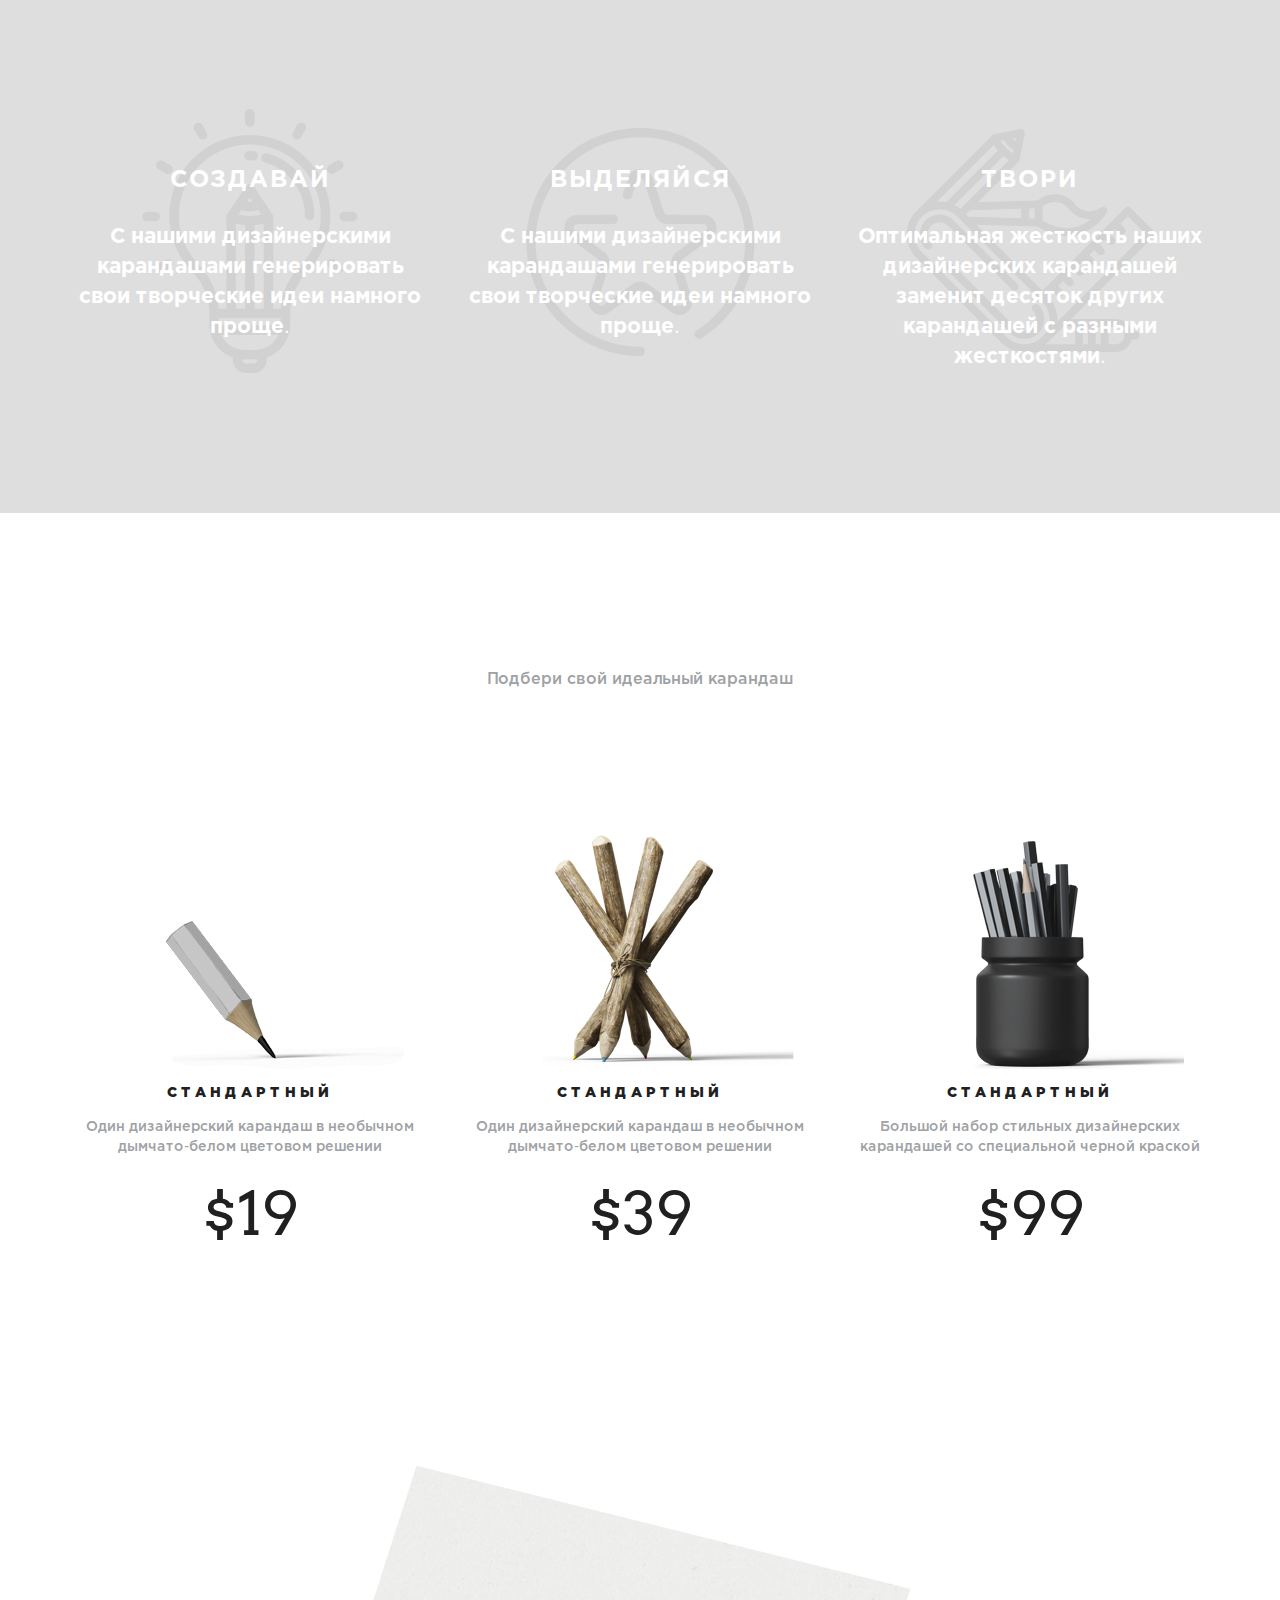
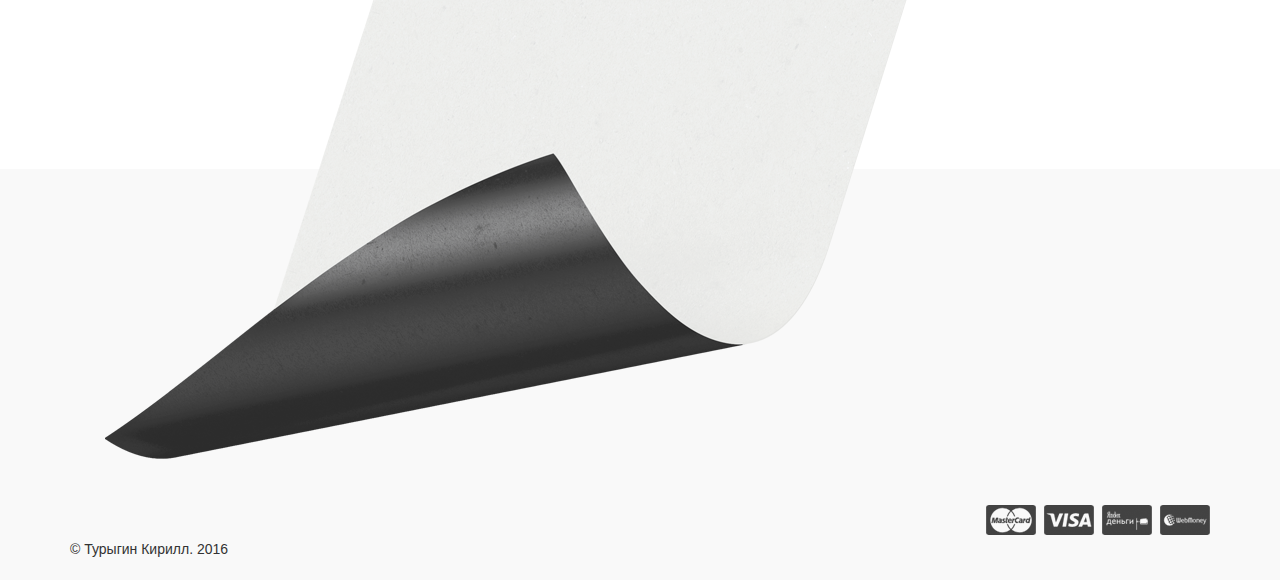
==== commit 4040fdae: "k" ====
--- a/pensils/index.html
+++ b/pensils/index.html
@@ -137,7 +137,7 @@
        <div class="row">
          <h2 class="wow fadeInLeft" >Подпишись на новости и получи дизайнерский лист бумаги бесплатно!
          </h2>
-         <img class="paper" src="images/paper.png" alt="">
+         <img class="paper" src="images/Paper.png" alt="">
          <form class="wow zoomIn form1" action="#">
            <input class="email" type="email" placeholder="E-mail">
            <button type="submit" value="" class="btn-form"><i class="fa fa-envelope-o fa-lg" aria-hidden="true"></i></button>
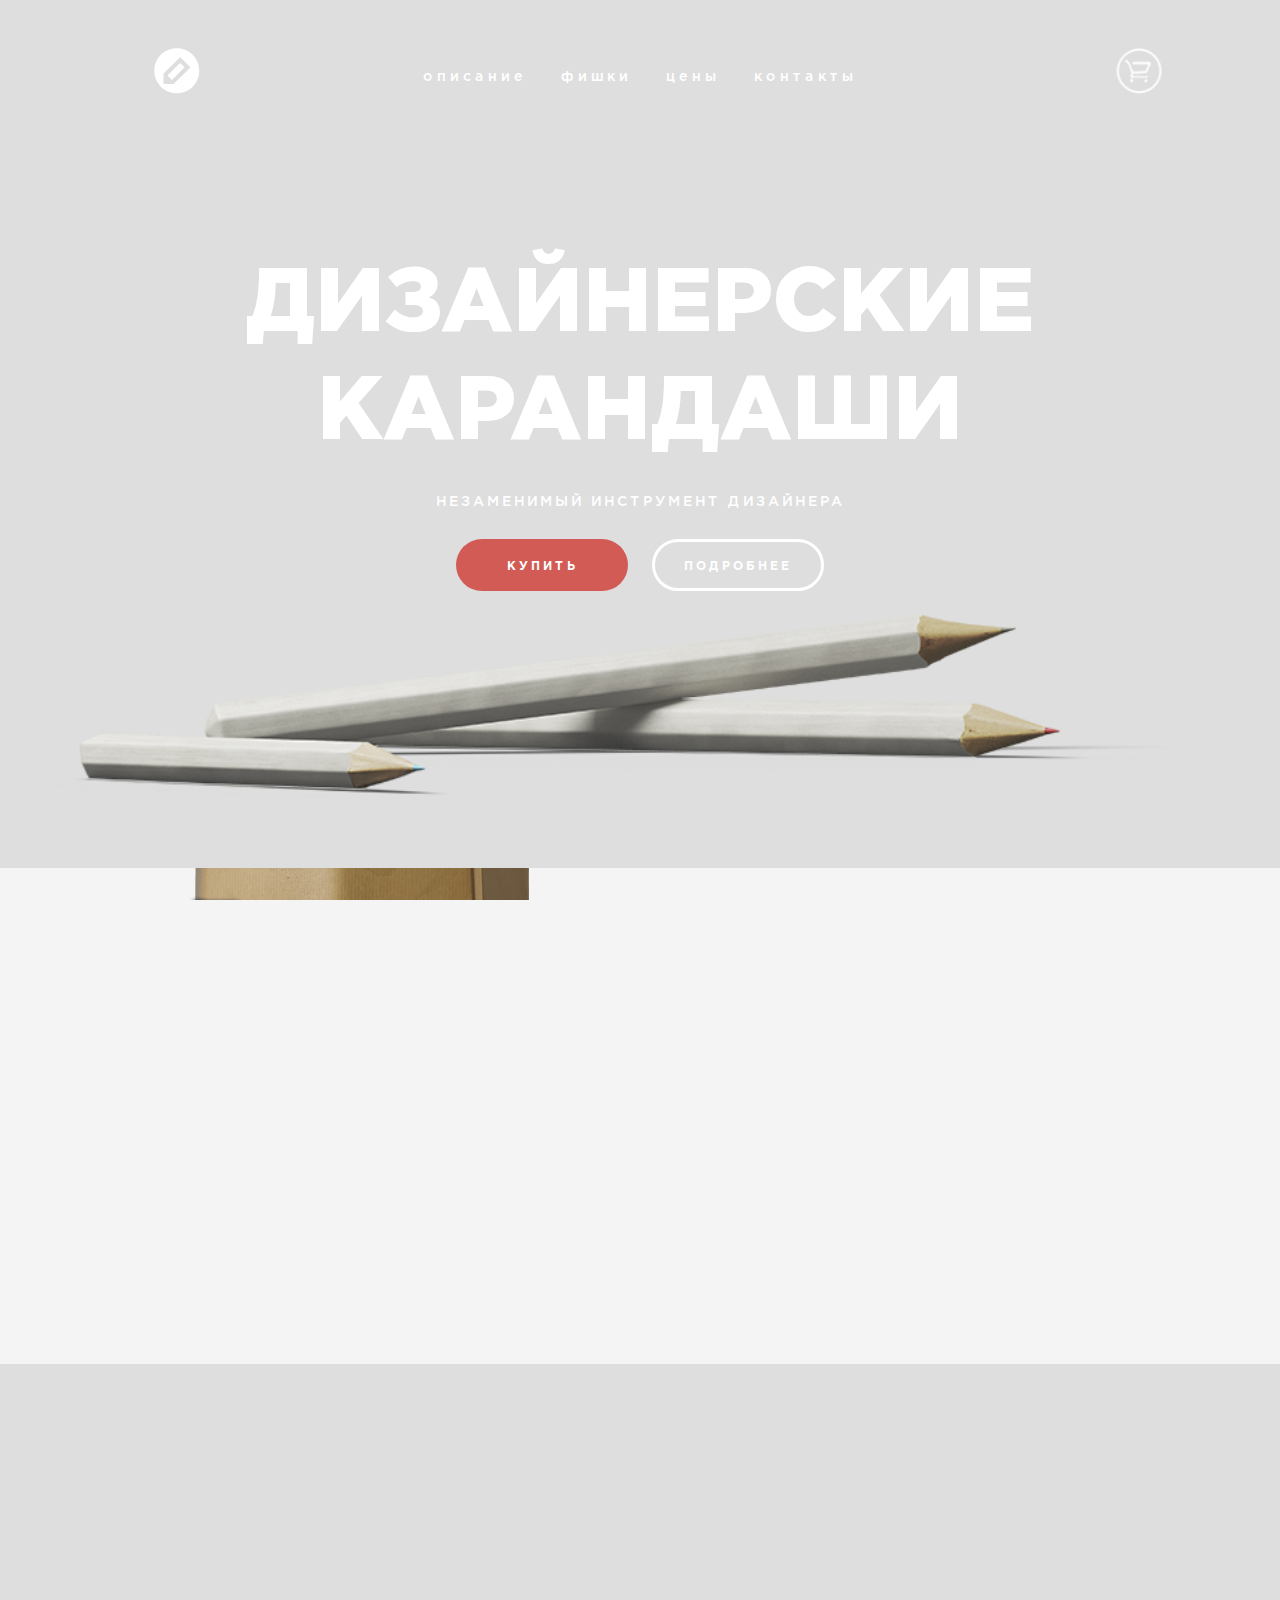
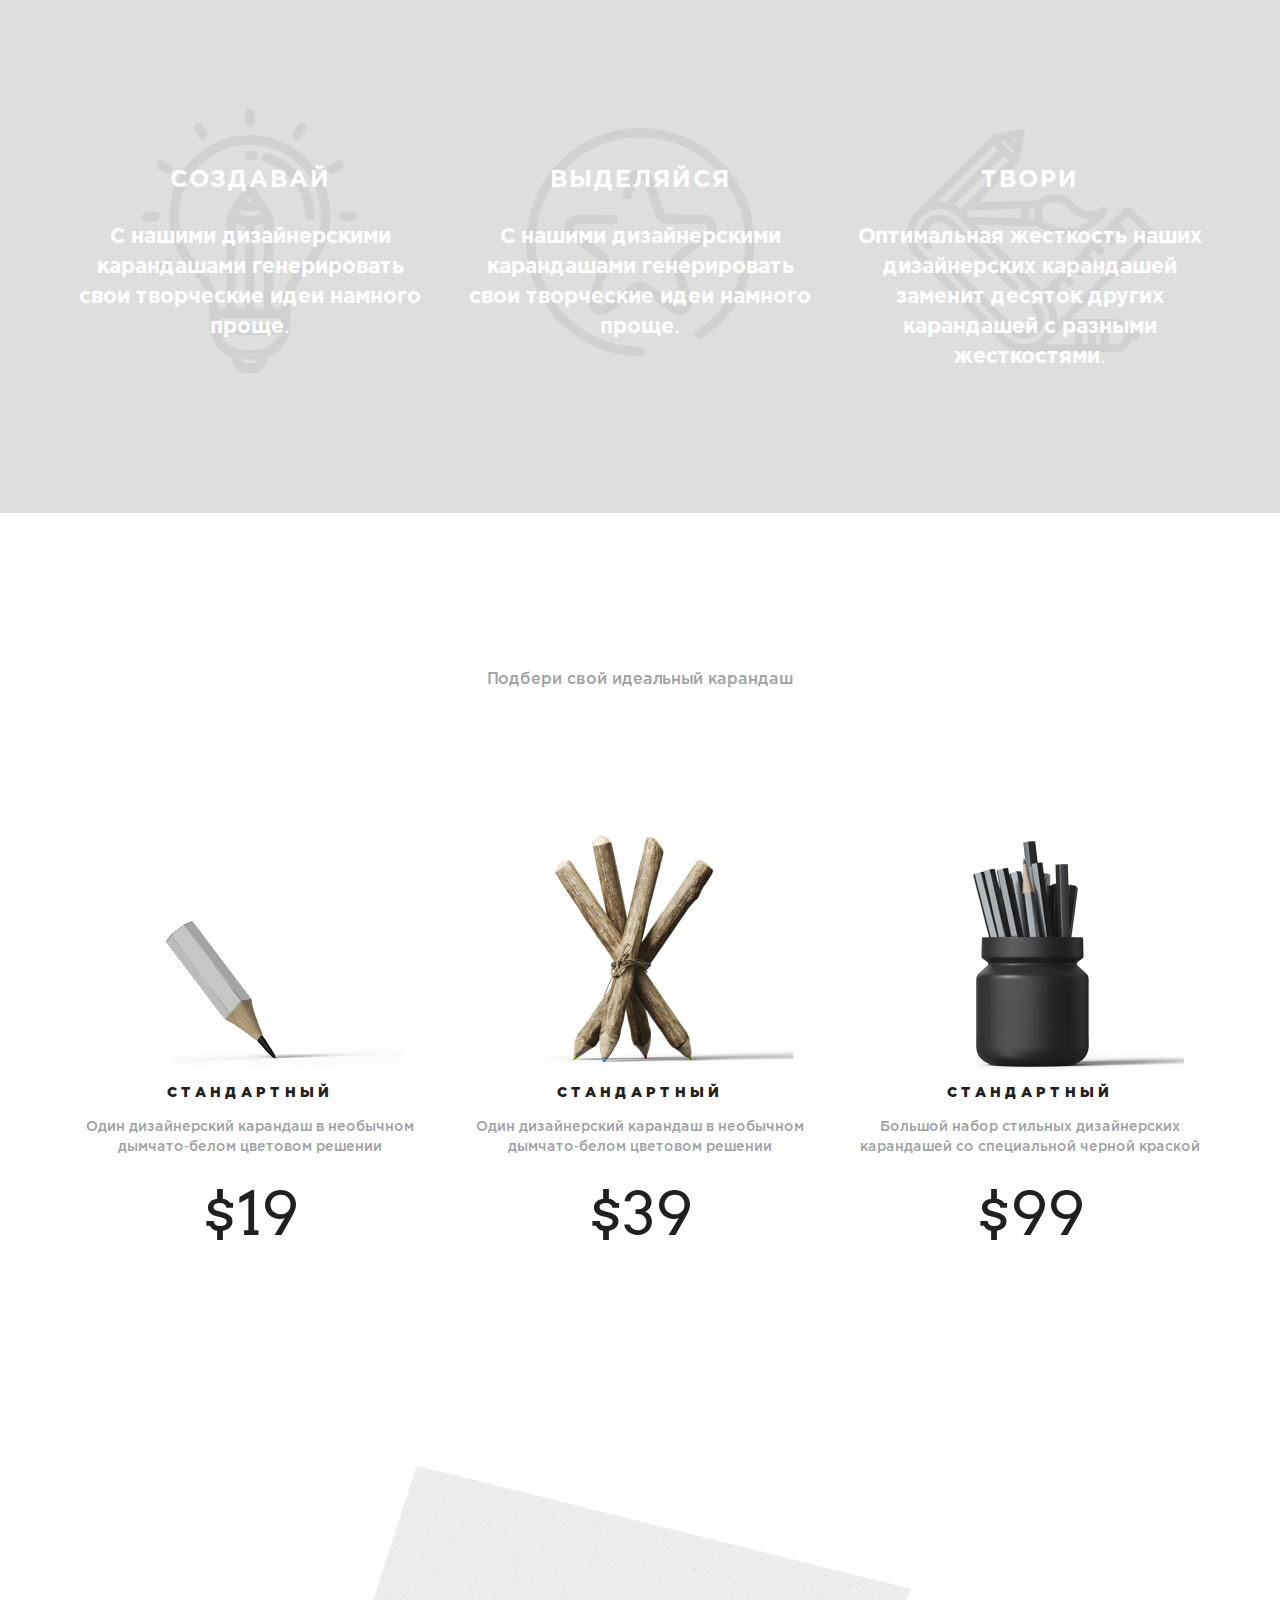
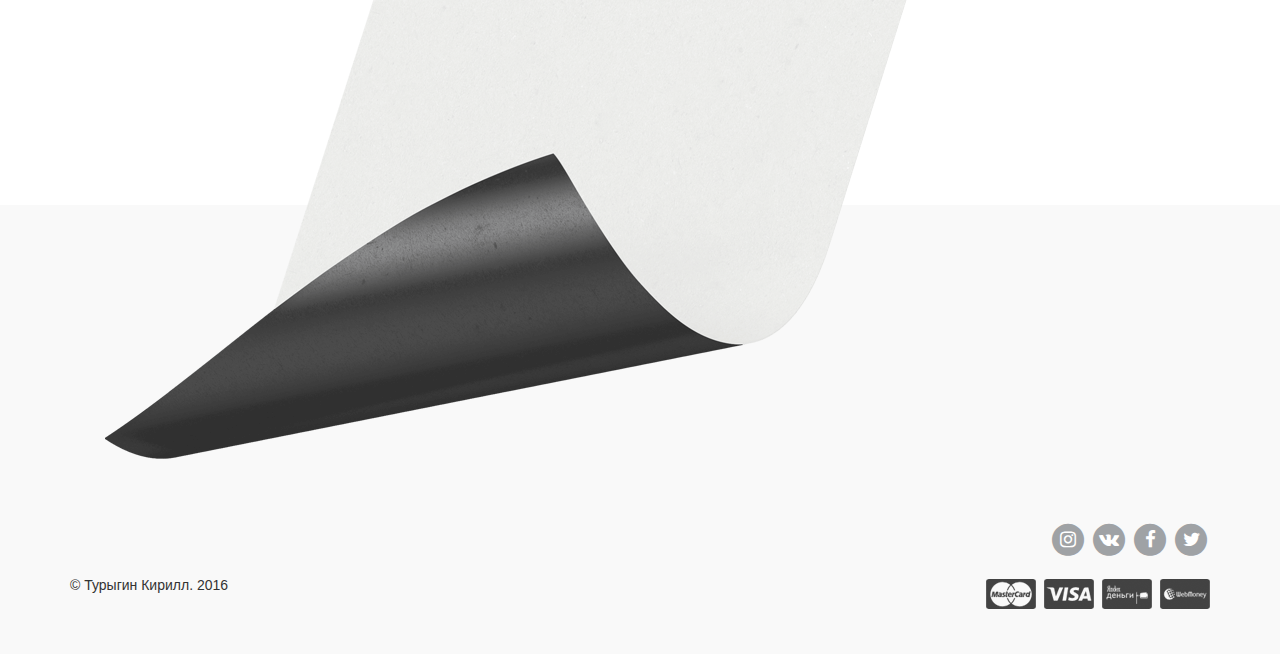
==== commit 4d9cfef0: "gbh" ====
--- a/pensils/index.html
+++ b/pensils/index.html
@@ -4,7 +4,7 @@
 	<meta charset="UTF-8">
 	<title>Дизайнерские карандаши</title>
   <link rel="stylesheet" href="css/bootstrap.min.css">
-  <link rel="stylesheet" href="/css/font-awesome.min.css">
+ <link rel="stylesheet" href="css/font-awesome.min.css">
   <link href="https://fonts.googleapis.com/css?family=Arvo" rel="stylesheet">
   <link rel="stylesheet" href="css/animate.min.css">
 	<link rel="stylesheet" href="css/style.css">
--- a/pensils/css/style.css
+++ b/pensils/css/style.css
@@ -278,7 +278,6 @@
   color: #4c4c4c;
   text-transform: none;
   font-size: 60px;
-  line-height: 1;
   position: relative;
   z-index: 300;
   margin-bottom: 100px;
@@ -309,7 +308,7 @@
   margin: 0;
   padding: 0;
   margin-top: -1px;
-  height: 40px;
+  height: 41px;
   width: 230px;
   margin-left: 30px;
   border: none;
@@ -329,7 +328,6 @@
 }
 .form1 .btn-form:hover {
   background-color: #a9252a;
-  box-shadow: 0 0 7px #a9252a;
 }
 /* конец пятого экрана */
 /* начало футера */
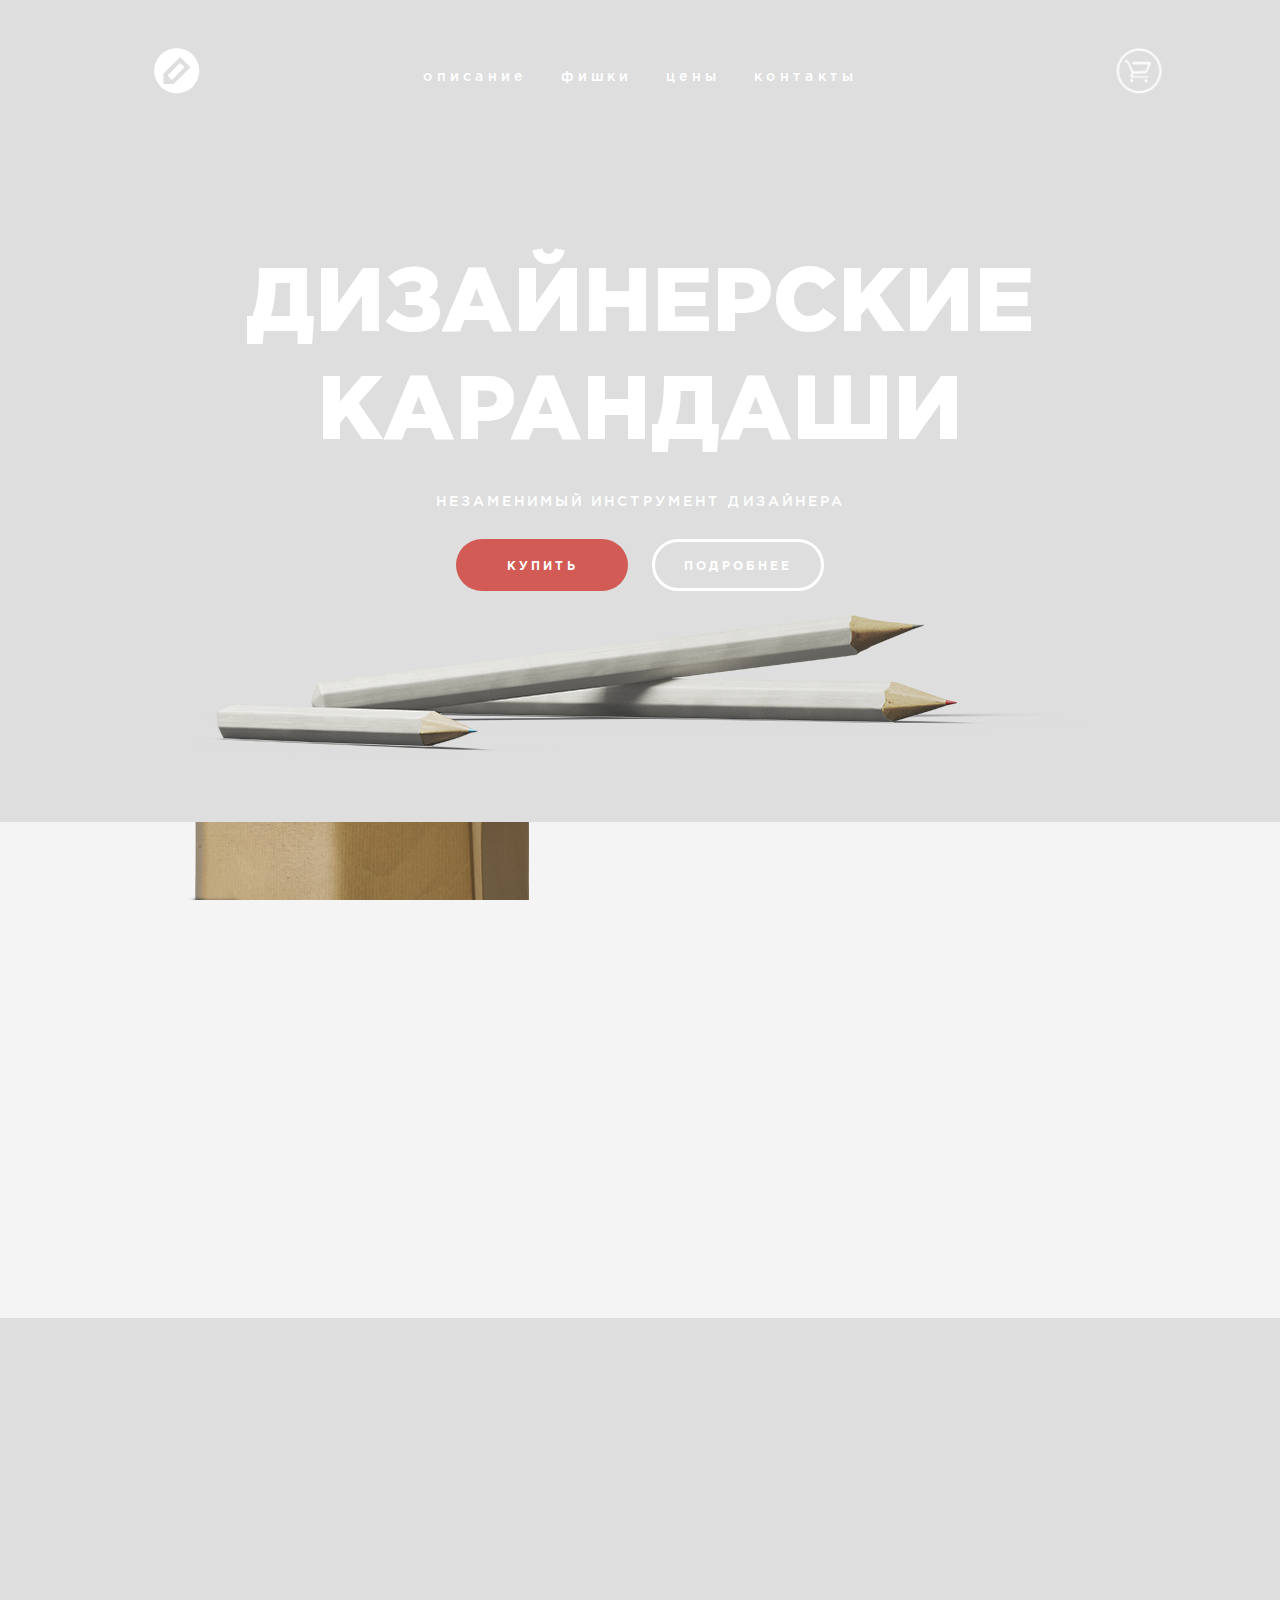
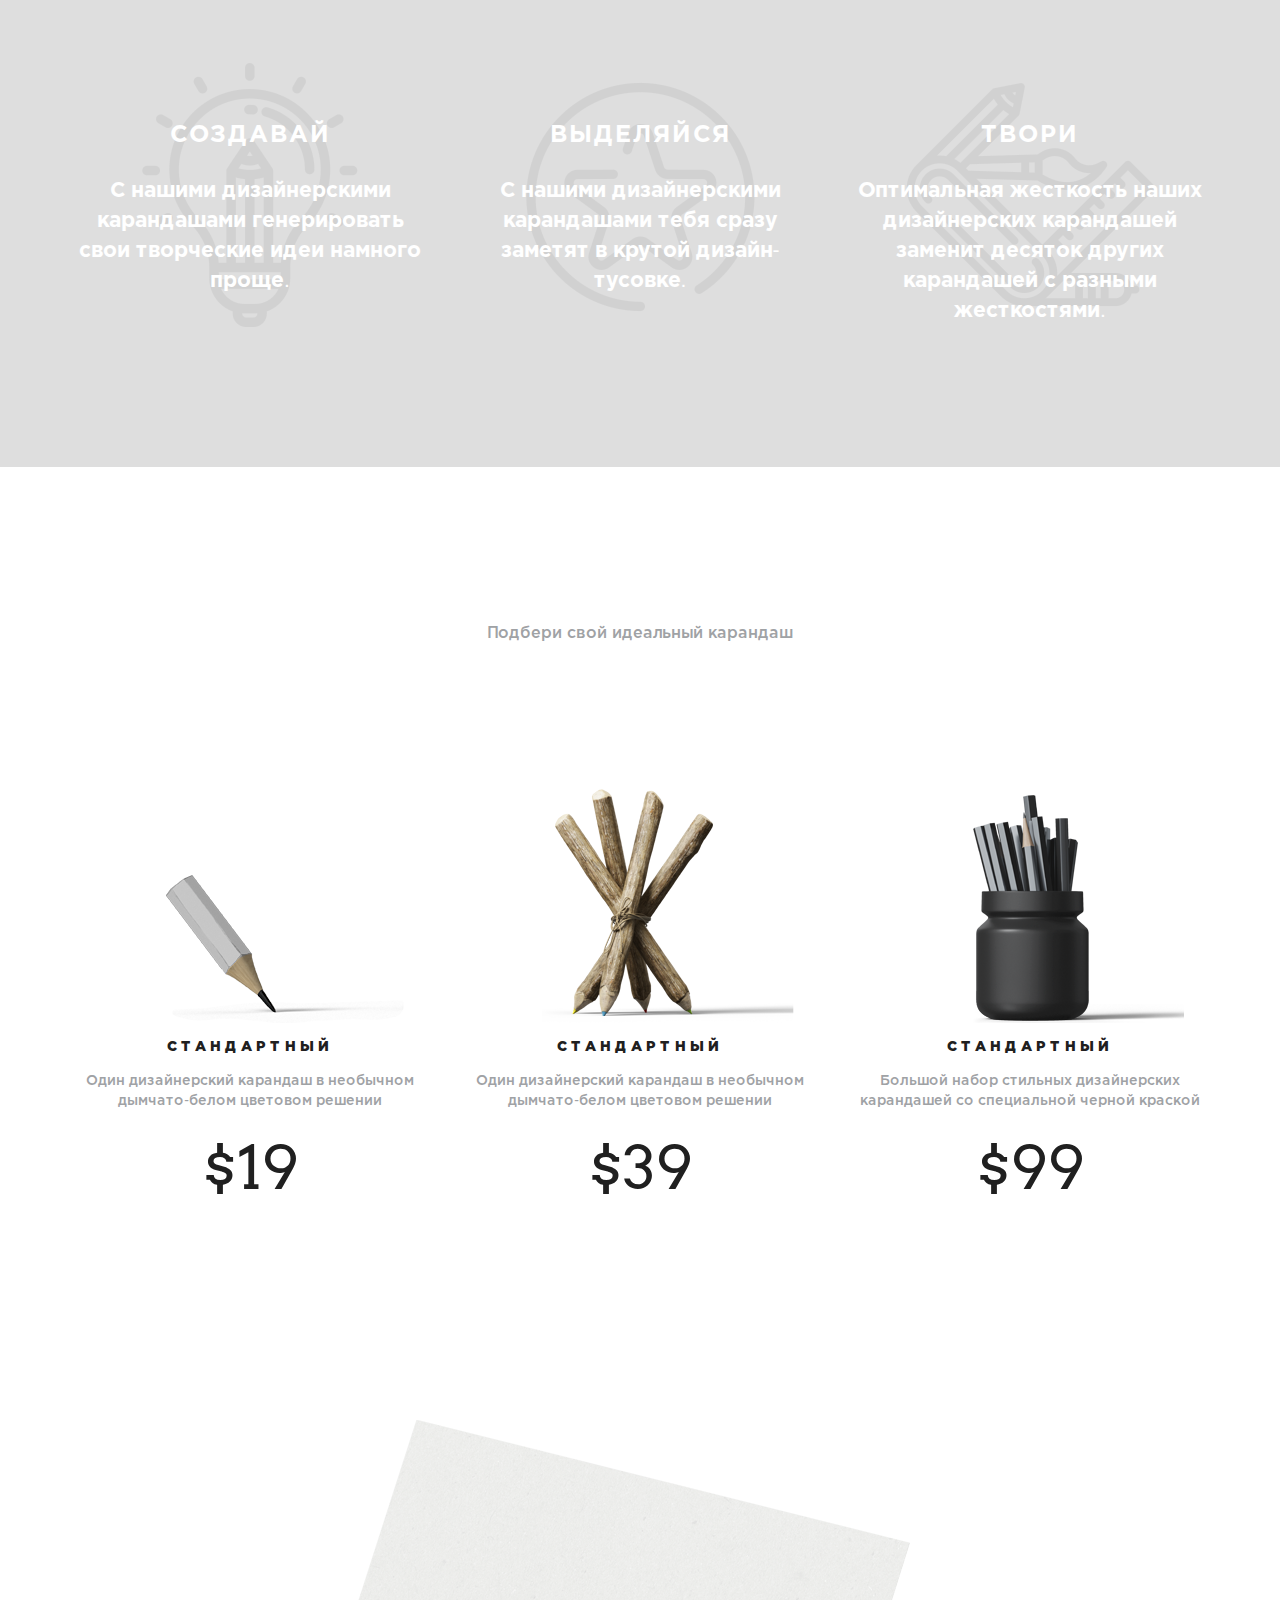
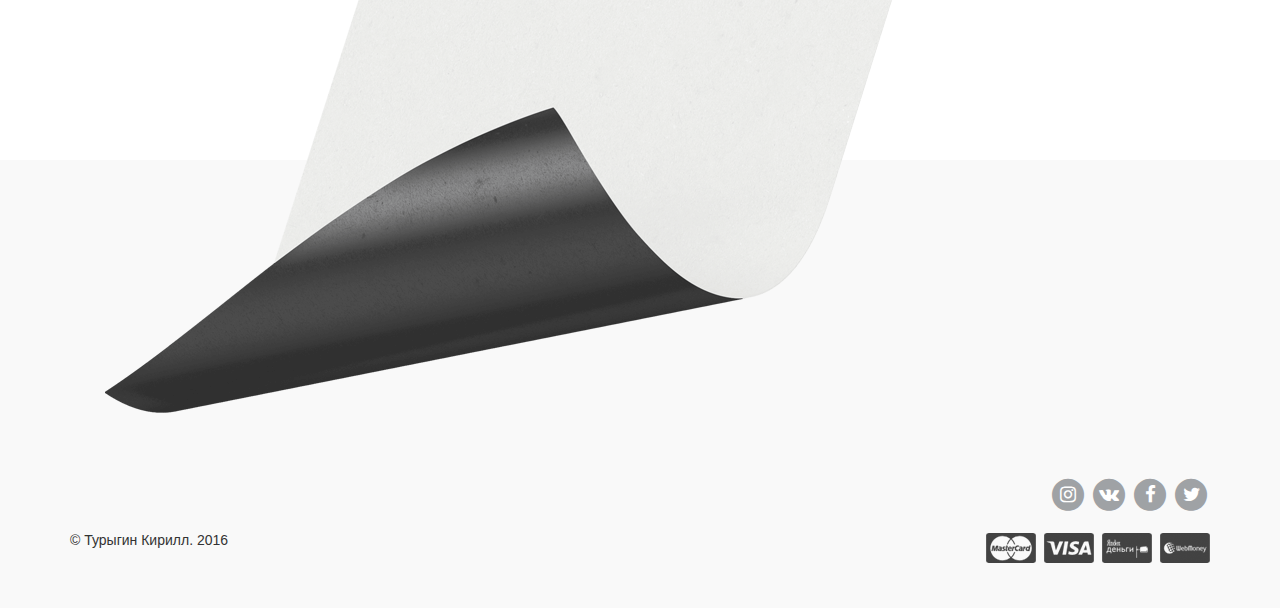
==== commit 1c6c2ae6: "i am" ====
--- a/pensils/index.html
+++ b/pensils/index.html
@@ -69,7 +69,7 @@
    		<div class="col-xs-10 col-xs-offset-1 col-sm-4 col-sm-offset-0 col2">
    			<h3>Выделяйся</h3>
    			<p>
-   			С нашими дизайнерскими карандашами генерировать свои творческие идеи намного проще.
+   			С нашими дизайнерскими карандашами тебя сразу заметят в крутой дизайн-тусовке.
    			</p>
    		</div>
 
--- a/pensils/css/style.css
+++ b/pensils/css/style.css
@@ -30,7 +30,7 @@
   font-size: 80px;
   line-height: 1.2;
   text-transform: uppercase;
-  color: #ffffff;
+  color: #595959;
 }
 .btn {
   display: inline-block;
@@ -45,9 +45,11 @@
   text-transform: uppercase;
   padding-top: 19px;
   vertical-align: middle;
+  transition: all 0.2s;
 }
 .btn:hover {
-  color: #ffffff;
+  color: #a9252a;
+  background-color: ;
 }
 /* первый экран*/
 header {
@@ -136,7 +138,7 @@
 .pens-head {
   padding-top: 10px;
   padding-bottom: 65px;
-  min-width: 100%;
+  max-width: 100%;
 }
 /* конец первого экрана*/
 /* второй экран*/
@@ -308,7 +310,7 @@
   margin: 0;
   padding: 0;
   margin-top: -1px;
-  height: 41px;
+  height: 40px;
   width: 230px;
   margin-left: 30px;
   border: none;
